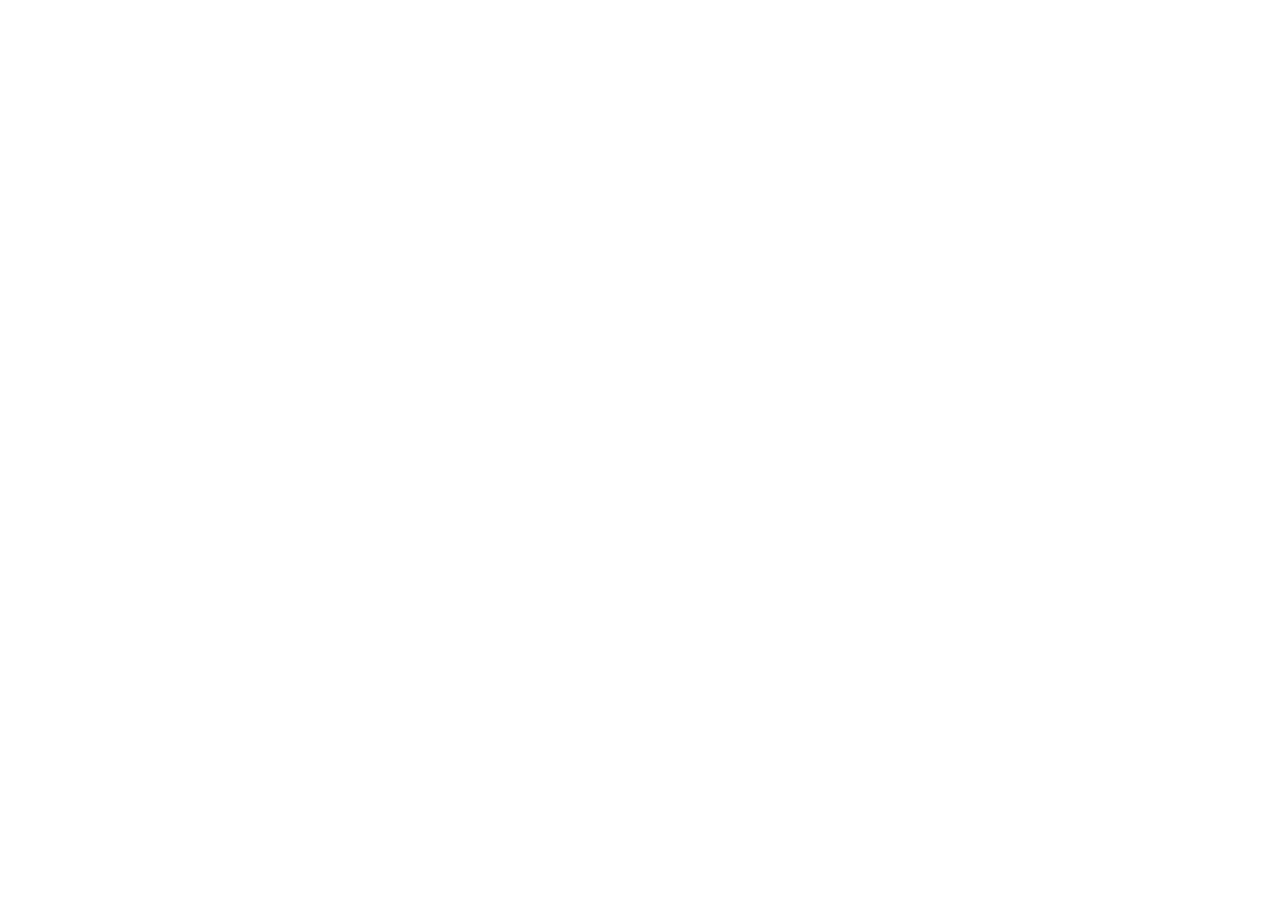
==== index.html @ 16139c86 "Create index.html" ====
<!doctype html><html lang="ar" dir="rtl"><head><meta charset="utf-8"><meta name="viewport" content="width=device-width,initial-scale=1"><link rel="stylesheet" href="style.css"></head><body><div id="root"></div><script src="data.js"></script><script src="app.js"></script></body></html>
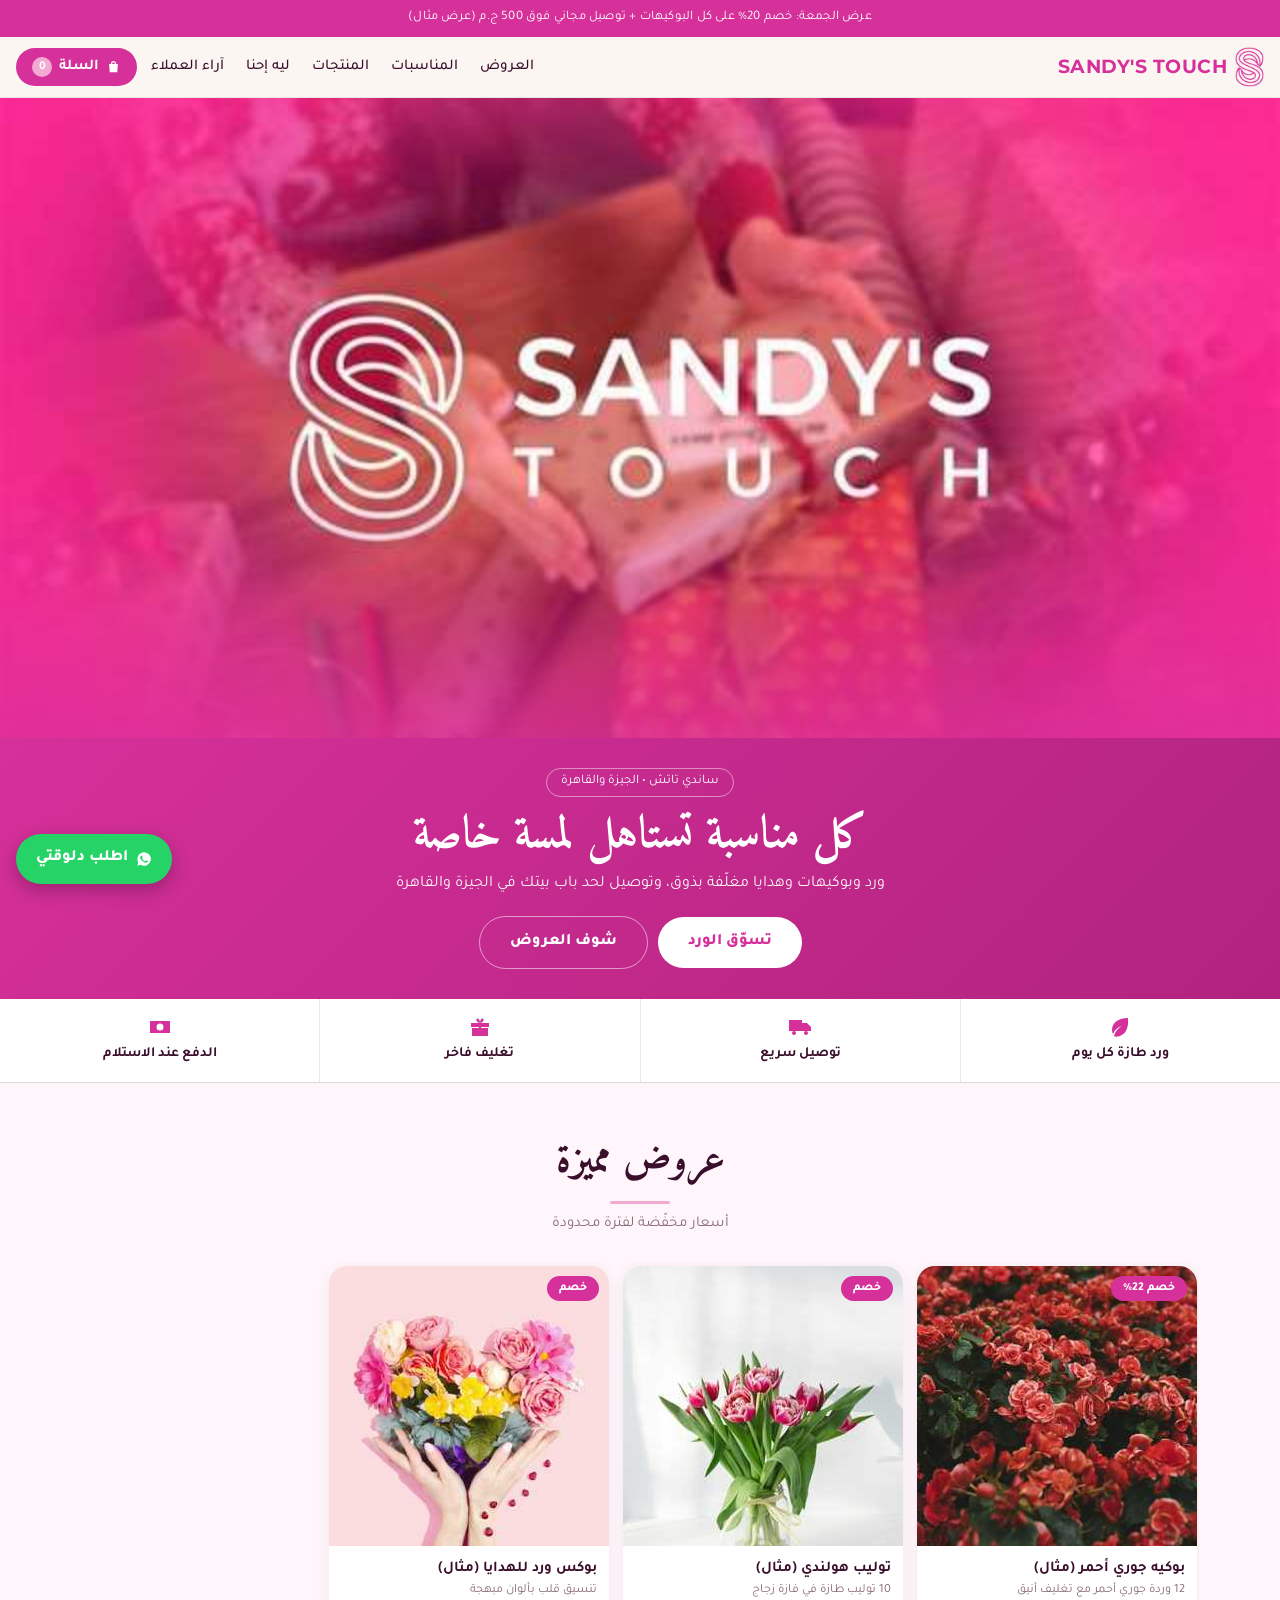
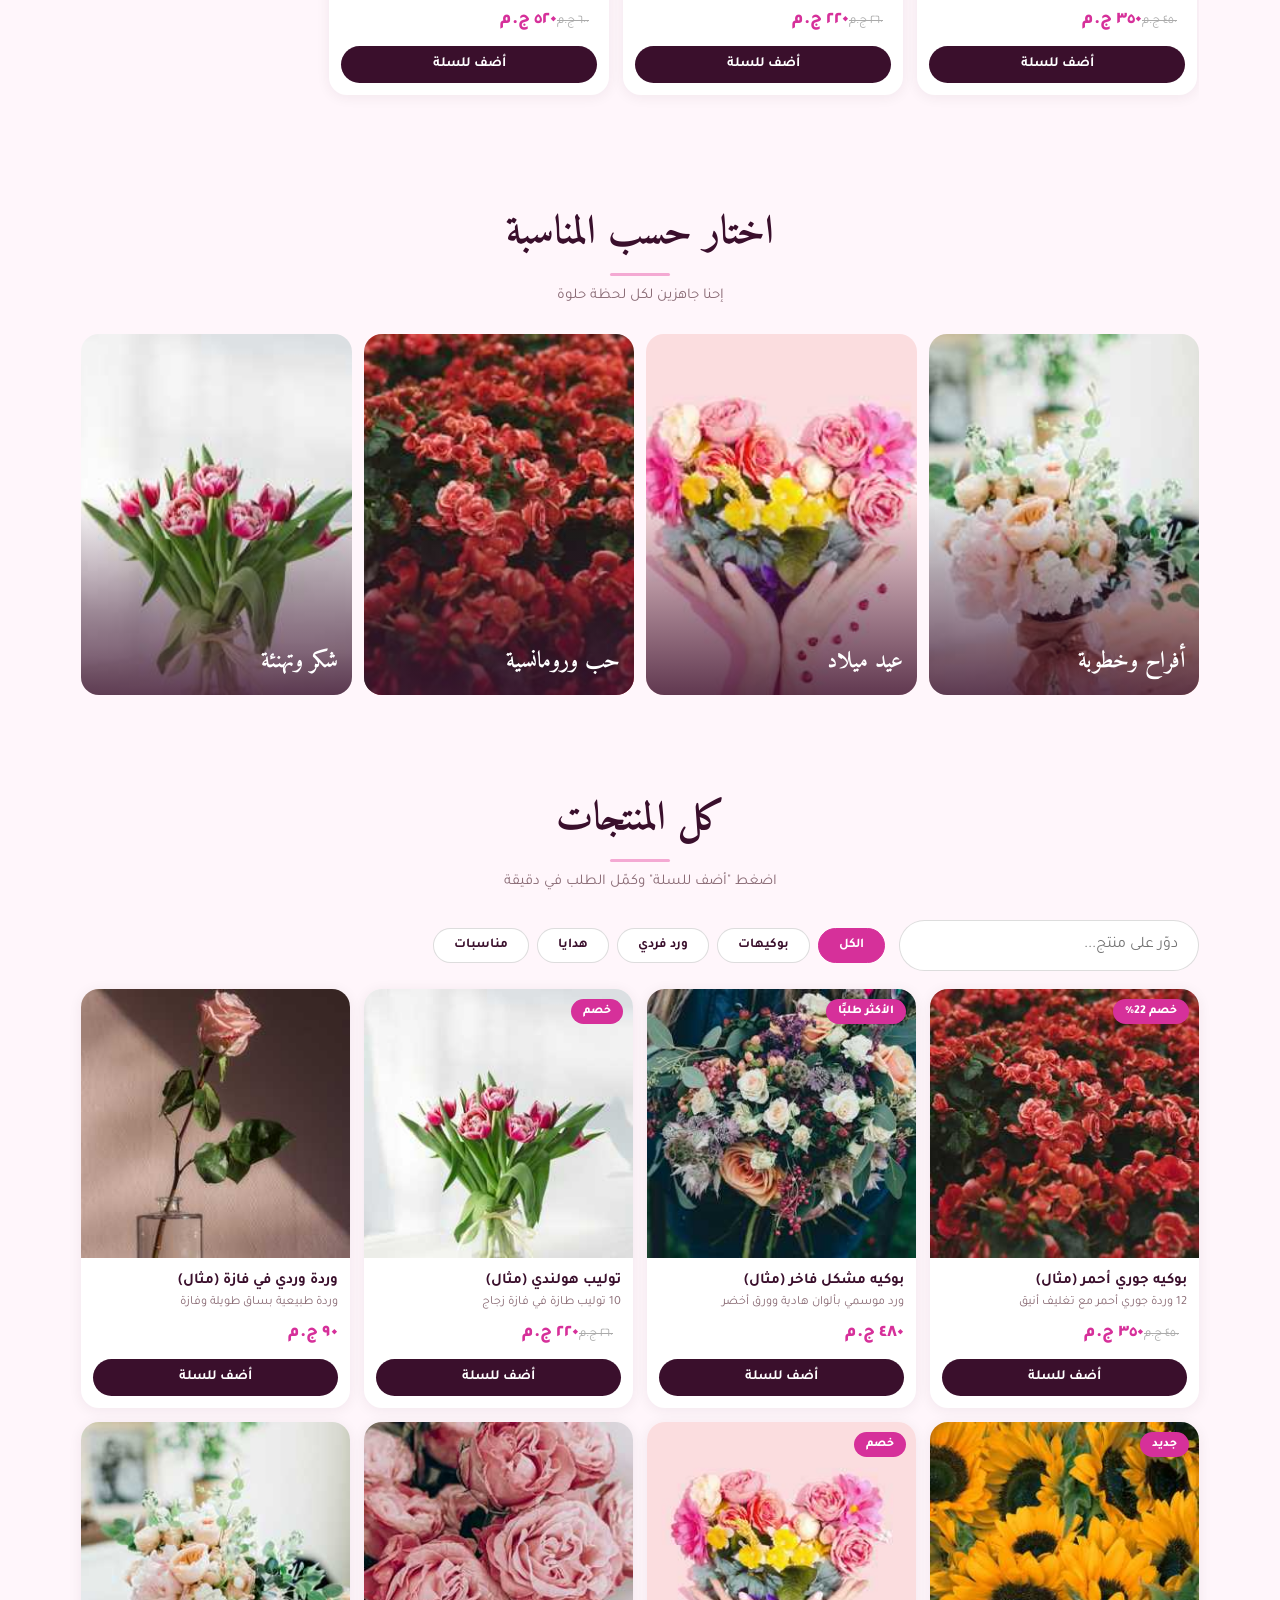
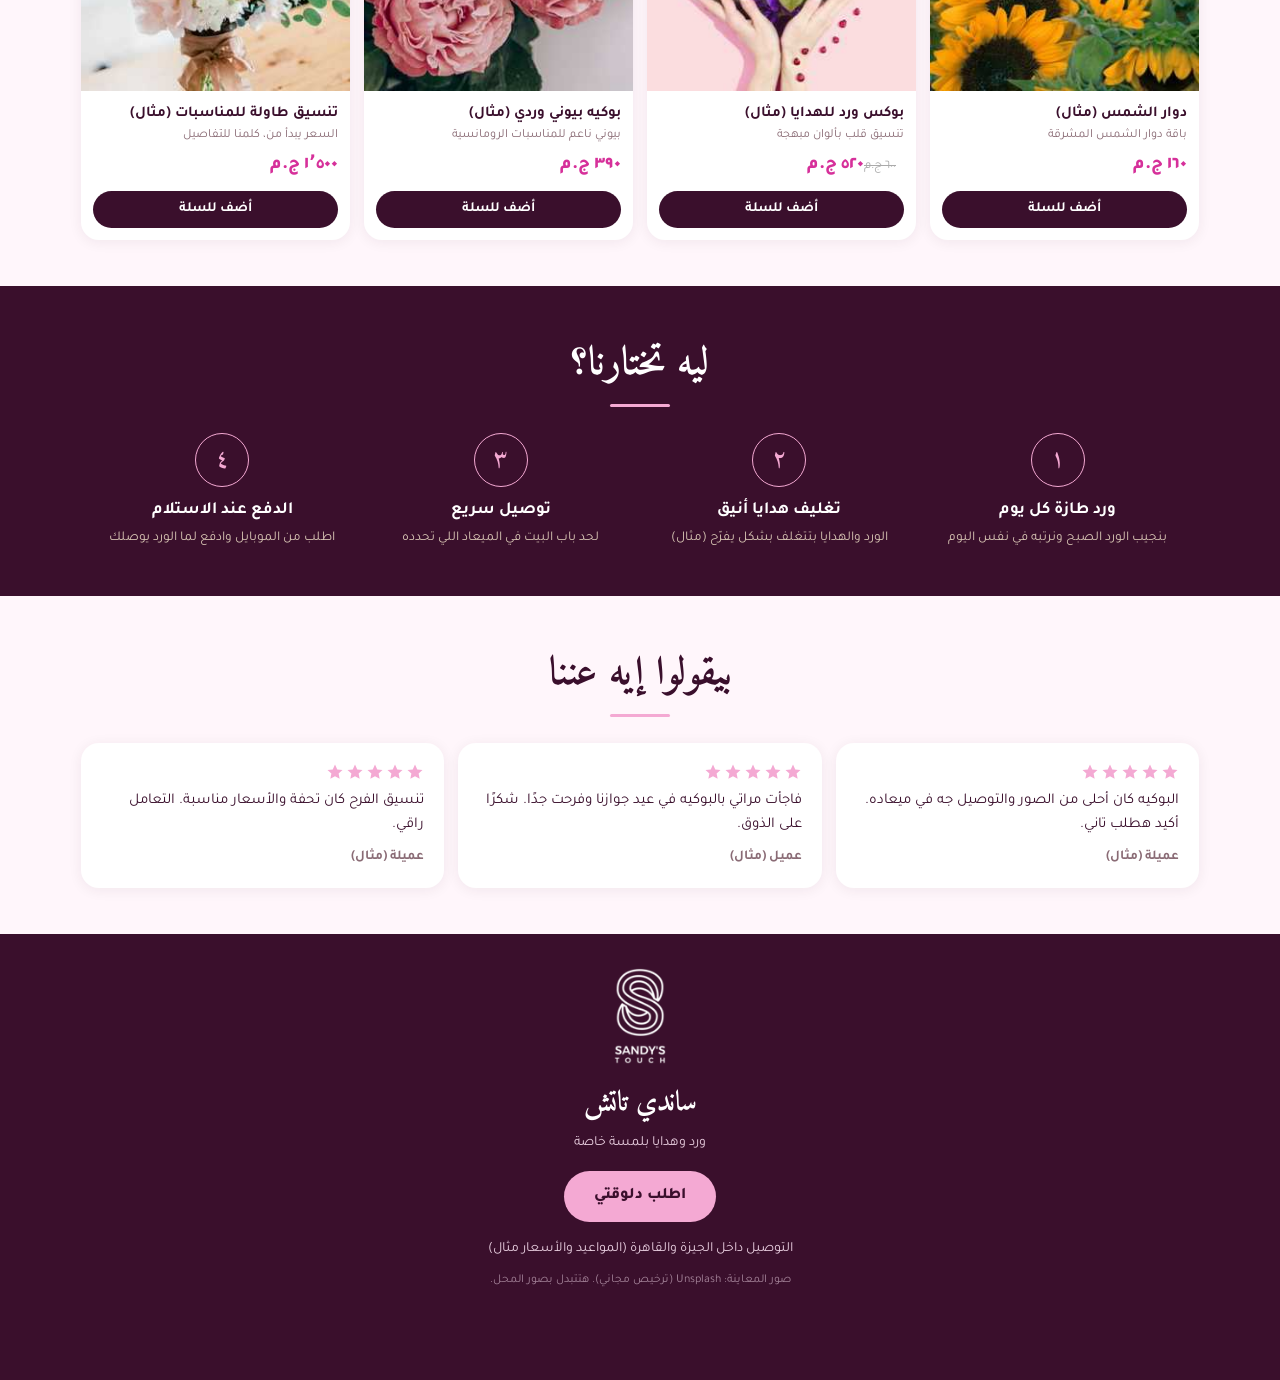
==== commit 3c899f6e: "Update index.html" ====
--- a/index.html
+++ b/index.html
@@ -1 +1 @@
-<!doctype html><html lang="ar" dir="rtl"><head><meta charset="utf-8"><meta name="viewport" content="width=device-width,initial-scale=1"><link rel="stylesheet" href="style.css"></head><body><div id="root"></div><script src="data.js"></script><script src="app.js"></script></body></html>
+<!doctype html><html lang="ar" dir="rtl"><head><meta charset="utf-8"><meta name="viewport" content="width=device-width,initial-scale=1"><title>Sandy's Touch | ساندي تاتش</title><link rel="stylesheet" href="style.css"></head><body><div id="root"></div><script>document.write('<script src="data.js?t='+Date.now()+'"><\/script><script src="app.js?t='+Date.now()+'"><\/script>')</script></body></html>
--- a/style.css
+++ b/style.css
@@ -0,0 +1,110 @@
+:root{--primary:#b4465f;--accent:#c9a063;--bg:#fbf6f1;--text:#3a1826;--r:18px;--cols:2;--hf:'Amiri',Georgia,serif}
+*{box-sizing:border-box;margin:0;padding:0}
+html{scroll-behavior:smooth}
+body{font-family:'Tajawal',system-ui,sans-serif;background:var(--bg);color:var(--text);line-height:1.6;overflow-x:hidden}
+button{font-family:inherit;cursor:pointer;border:0}
+h1,h2,h3.serif,.logo span{font-family:var(--hf)}
+svg{width:1em;height:1em;fill:currentColor;vertical-align:-.12em}
+.promo{background:var(--primary);color:#fff;text-align:center;padding:8px 14px;font-size:13px;letter-spacing:.2px}
+header{position:sticky;top:0;z-index:30;background:#fbf6f1ee;backdrop-filter:blur(10px);border-bottom:1px solid #0001;display:flex;align-items:center;gap:14px;padding:10px 16px}
+.logo{flex:1;display:flex;align-items:center;gap:8px;color:var(--primary)}
+.logo span{font-size:24px;font-weight:700;line-height:1}
+.logo img{height:40px;width:auto;object-fit:contain}
+.logo span{font-family:Montserrat,var(--hf);letter-spacing:.5px;font-weight:700;font-size:19px;text-transform:uppercase}
+footer img{height:96px;width:auto;margin-bottom:8px}
+.logo svg{font-size:26px}
+nav{display:none;gap:22px;font-weight:500}nav a{color:var(--text);text-decoration:none;font-size:15px}nav a:hover{color:var(--primary)}
+.cartbtn{position:relative;background:var(--primary);color:#fff;border-radius:50px;padding:9px 16px;font-weight:700;display:flex;gap:7px;align-items:center;font-size:15px}
+.cartbtn b{background:var(--accent);color:#fff;border-radius:50%;min-width:20px;height:20px;font-size:12px;display:grid;place-items:center}
+.hero{position:relative;min-height:520px;display:flex;align-items:center;color:#fff;background:#3a1826 center/cover;isolation:isolate}
+.hero:before{content:"";position:absolute;inset:0;z-index:-1;background:linear-gradient(270deg,color-mix(in srgb,var(--text) 92%,transparent) 0%,color-mix(in srgb,var(--text) 62%,transparent) 55%,color-mix(in srgb,var(--text) 22%,transparent) 100%)}
+.hero .in{padding:48px 22px;max-width:1100px;margin:auto;width:100%}
+.hero small{display:inline-block;border:1px solid #fff6;border-radius:50px;padding:4px 14px;font-size:13px;margin-bottom:14px;color:#fde6f3;background:#ffffff14}
+.hero h1{font-size:clamp(38px,9vw,70px);line-height:1.15;max-width:640px;font-weight:700}
+.hero p{margin:14px 0 24px;max-width:480px;opacity:.92;font-size:17px}
+.btn{display:inline-block;background:var(--accent);color:var(--text);padding:13px 30px;border-radius:50px;font-weight:800;font-size:16px;text-decoration:none;transition:.25s}
+.btn:hover{transform:translateY(-2px);box-shadow:0 8px 22px #0004}
+.btn.o{background:transparent;color:#fff;border:1px solid #fff8;margin-right:10px}
+.strip{display:grid;grid-template-columns:repeat(2,1fr);gap:1px;background:#0001;border-bottom:1px solid #0001}
+.strip div{background:#fff;padding:16px 10px;text-align:center;font-size:14px;font-weight:700}
+.strip svg{display:block;margin:0 auto 4px;font-size:24px;color:var(--primary)}
+section{padding:46px 16px;max-width:1150px;margin:auto}
+.sh{text-align:center;margin-bottom:26px}
+.sh h2{font-size:clamp(28px,6vw,40px);color:var(--text)}
+.sh h2:after{content:"";display:block;width:60px;height:3px;background:var(--accent);margin:8px auto 0;border-radius:3px}
+.sh p{color:#8a6b75;margin-top:8px;font-size:15px}
+.h-scroll{display:flex;gap:14px;overflow-x:auto;padding:4px 2px 14px;scroll-snap-type:x mandatory;scrollbar-width:none}
+.h-scroll .card{min-width:230px;scroll-snap-align:start}
+.occ{display:grid;grid-template-columns:repeat(2,1fr);gap:12px}
+.occ a{position:relative;aspect-ratio:3/4;border-radius:var(--r);overflow:hidden;display:block;cursor:pointer}
+.occ img{width:100%;height:100%;object-fit:cover;transition:.6s}
+.occ a:hover img{transform:scale(1.08)}
+.occ a:after{content:"";position:absolute;inset:0;background:linear-gradient(0deg,color-mix(in srgb,var(--text) 80%,transparent),transparent 55%)}
+.occ span{position:absolute;bottom:14px;right:14px;left:14px;z-index:2;color:#fff;font-family:var(--hf);font-size:23px;font-weight:700}
+.tools{display:flex;flex-direction:column;gap:12px;margin-bottom:18px}
+.search{padding:12px 20px;border-radius:50px;border:1px solid #0002;font:inherit;background:#fff;width:100%}
+.cats{display:flex;gap:8px;overflow-x:auto;scrollbar-width:none;padding:2px}
+.cats button{white-space:nowrap;background:#fff;border:1px solid #0002;padding:8px 20px;border-radius:50px;font-weight:700;color:var(--text);transition:.2s}
+.cats button.on{background:var(--primary);color:#fff;border-color:var(--primary)}
+.grid{display:grid;grid-template-columns:repeat(var(--cols),1fr);gap:14px}
+.card{background:#fff;border-radius:var(--r);overflow:hidden;box-shadow:0 2px 14px #3a182612;display:flex;flex-direction:column;position:relative;transition:.3s}
+.card:hover{transform:translateY(-4px);box-shadow:0 12px 28px #3a182622}
+.pic{aspect-ratio:1;overflow:hidden;background:linear-gradient(135deg,#f6dfe3,#f4e6cf);position:relative}
+.pic img{width:100%;height:100%;object-fit:cover;transition:.6s}
+.card:hover .pic img{transform:scale(1.07)}
+.pic svg.ph{position:absolute;inset:0;margin:auto;width:46%;height:46%;color:#fff;opacity:.8}
+.badge{position:absolute;top:10px;right:10px;background:var(--primary);color:#fff;font-size:12px;font-weight:800;padding:3px 12px;border-radius:50px;z-index:2}
+.info{padding:12px;display:flex;flex-direction:column;gap:3px;flex:1}
+.info h3{font-size:15px;font-weight:700;line-height:1.4}
+.info small{color:#8a6b75;font-size:12.5px;line-height:1.4}
+.price{font-weight:800;color:var(--primary);font-size:18px;margin-top:4px}
+.price s{color:#aaa;font-size:13px;font-weight:400;margin-right:8px}
+.add{margin-top:8px;background:var(--text);color:#fff;padding:10px;border-radius:50px;font-weight:700;font-size:14px;transition:.2s}
+.add:hover,.add.ok{background:var(--primary)}
+.empty{text-align:center;padding:40px;color:#888;grid-column:1/-1}
+.dark{background:var(--text);color:#f3e3c8;max-width:none}
+.dark .sh h2{color:#fff}.dark .sh p{color:#c9b3a0}
+.why{display:grid;grid-template-columns:repeat(2,1fr);gap:22px 14px;max-width:1100px;margin:auto}
+.why div{text-align:center}
+.why i{display:grid;place-items:center;width:54px;height:54px;border-radius:50%;border:1px solid var(--accent);margin:0 auto 10px;font-style:normal;font-family:var(--hf);font-size:26px;color:var(--accent)}
+.why b{display:block;font-size:17px;color:#fff}.why p{font-size:13.5px;color:#d9c7b5;margin-top:4px}
+.revs{display:grid;gap:14px}
+.rev{background:#fff;border-radius:var(--r);padding:20px;box-shadow:0 2px 14px #3a182612}
+.rev .st{color:var(--accent);margin-bottom:8px;display:flex;gap:2px;font-size:18px}
+.rev p{font-size:15px}.rev b{display:block;margin-top:10px;font-size:13.5px;color:#8a6b75}
+footer{background:var(--text);color:#e9cfe0;padding:34px 18px 90px;text-align:center;font-size:14px}
+footer h3{font-family:var(--hf);color:#fff;font-size:28px;margin-bottom:6px}
+footer .btn{margin:16px 0}footer small{display:block;opacity:.6;margin-top:10px;font-size:12px}
+.wa-float{position:fixed;bottom:16px;left:16px;z-index:25;background:#25d366;color:#fff;border-radius:50px;padding:12px 20px;font-weight:800;text-decoration:none;box-shadow:0 6px 18px #0004;display:flex;gap:8px;align-items:center}
+.overlay{position:fixed;inset:0;background:color-mix(in srgb,var(--text) 55%,transparent);z-index:40;opacity:0;pointer-events:none;transition:.3s}.overlay.open{opacity:1;pointer-events:auto}
+.drawer{position:fixed;top:0;bottom:0;left:0;width:min(430px,100%);background:#fff;z-index:50;transform:translateX(-102%);transition:.35s;display:flex;flex-direction:column}
+.drawer.open{transform:none}
+.drawer h2{padding:16px;border-bottom:1px solid #eee;display:flex;justify-content:space-between;font-size:24px}
+.items{flex:1;overflow:auto;padding:8px 14px}
+.row{display:flex;gap:10px;align-items:center;padding:10px 0;border-bottom:1px solid #f1f1f1}
+.row img,.row .ph{width:54px;height:54px;border-radius:12px;object-fit:cover;background:#f6dfe3}
+.row .n{flex:1;font-size:14px;font-weight:700;line-height:1.3}.row .n small{color:var(--primary);font-weight:700}
+.qty{display:flex;align-items:center;gap:8px;font-weight:700}.qty button{width:28px;height:28px;border-radius:50%;background:#f6e6ea;font-size:16px;font-weight:800;color:var(--primary)}
+.form{padding:14px;border-top:1px solid #eee;display:grid;gap:8px;background:#fffaf8}
+.form input,.form textarea{font:inherit;padding:11px 14px;border:1px solid #0002;border-radius:12px;width:100%;background:#fff}
+.sum{display:flex;justify-content:space-between;font-size:14px}.sum.t{font-weight:800;font-size:18px;color:var(--primary)}
+.send{background:#25d366;color:#fff;padding:14px;border-radius:50px;font-weight:800;font-size:16px;display:flex;gap:8px;justify-content:center;align-items:center}
+.send.tg{background:#229ed9}
+.rv{opacity:0;transform:translateY(24px);transition:.8s}.rv.in{opacity:1;transform:none}
+.hero .in>*{animation:up .9s both}.hero .in>*:nth-child(2){animation-delay:.12s}.hero .in>*:nth-child(3){animation-delay:.24s}.hero .in>*:nth-child(4){animation-delay:.36s}
+@keyframes up{from{opacity:0;transform:translateY(22px)}}
+@media(min-width:760px){
+ nav{display:flex}.strip{grid-template-columns:repeat(4,1fr)}
+ .grid{--cols:4!important}.occ{grid-template-columns:repeat(4,1fr)}.why{grid-template-columns:repeat(4,1fr)}.revs{grid-template-columns:repeat(3,1fr)}
+ .tools{flex-direction:row;align-items:center}.search{max-width:300px}.hero{min-height:620px}
+}
+
+.hero.cover{min-height:0;aspect-ratio:1080/714;align-items:flex-end;background-position:center}
+.hero.cover:before{background:linear-gradient(0deg,color-mix(in srgb,var(--primary) 70%,transparent) 0%,transparent 40%)}
+.hero.cover .in{padding:0 16px 22px;text-align:center}
+.hero.cover .btn.o{background:#ffffff22;margin:0 8px 0 0}
+.intro{background:linear-gradient(135deg,var(--primary),color-mix(in srgb,var(--primary) 60%,#7a0f55));color:#fff;text-align:center;padding:30px 20px}
+.intro small{display:inline-block;border:1px solid #fff7;border-radius:50px;padding:3px 14px;font-size:13px;margin-bottom:10px}
+.intro h1{font-size:clamp(28px,6vw,46px);line-height:1.25}.intro p{max-width:560px;margin:8px auto 0;opacity:.95}
+@media(min-width:760px){.hero.cover{aspect-ratio:auto;height:min(72vh,640px)}}
+.intro .cta{margin-top:18px}.intro .btn{background:#fff;color:var(--primary)}.intro .btn.o{background:transparent;color:#fff;margin:0 10px 0 0}
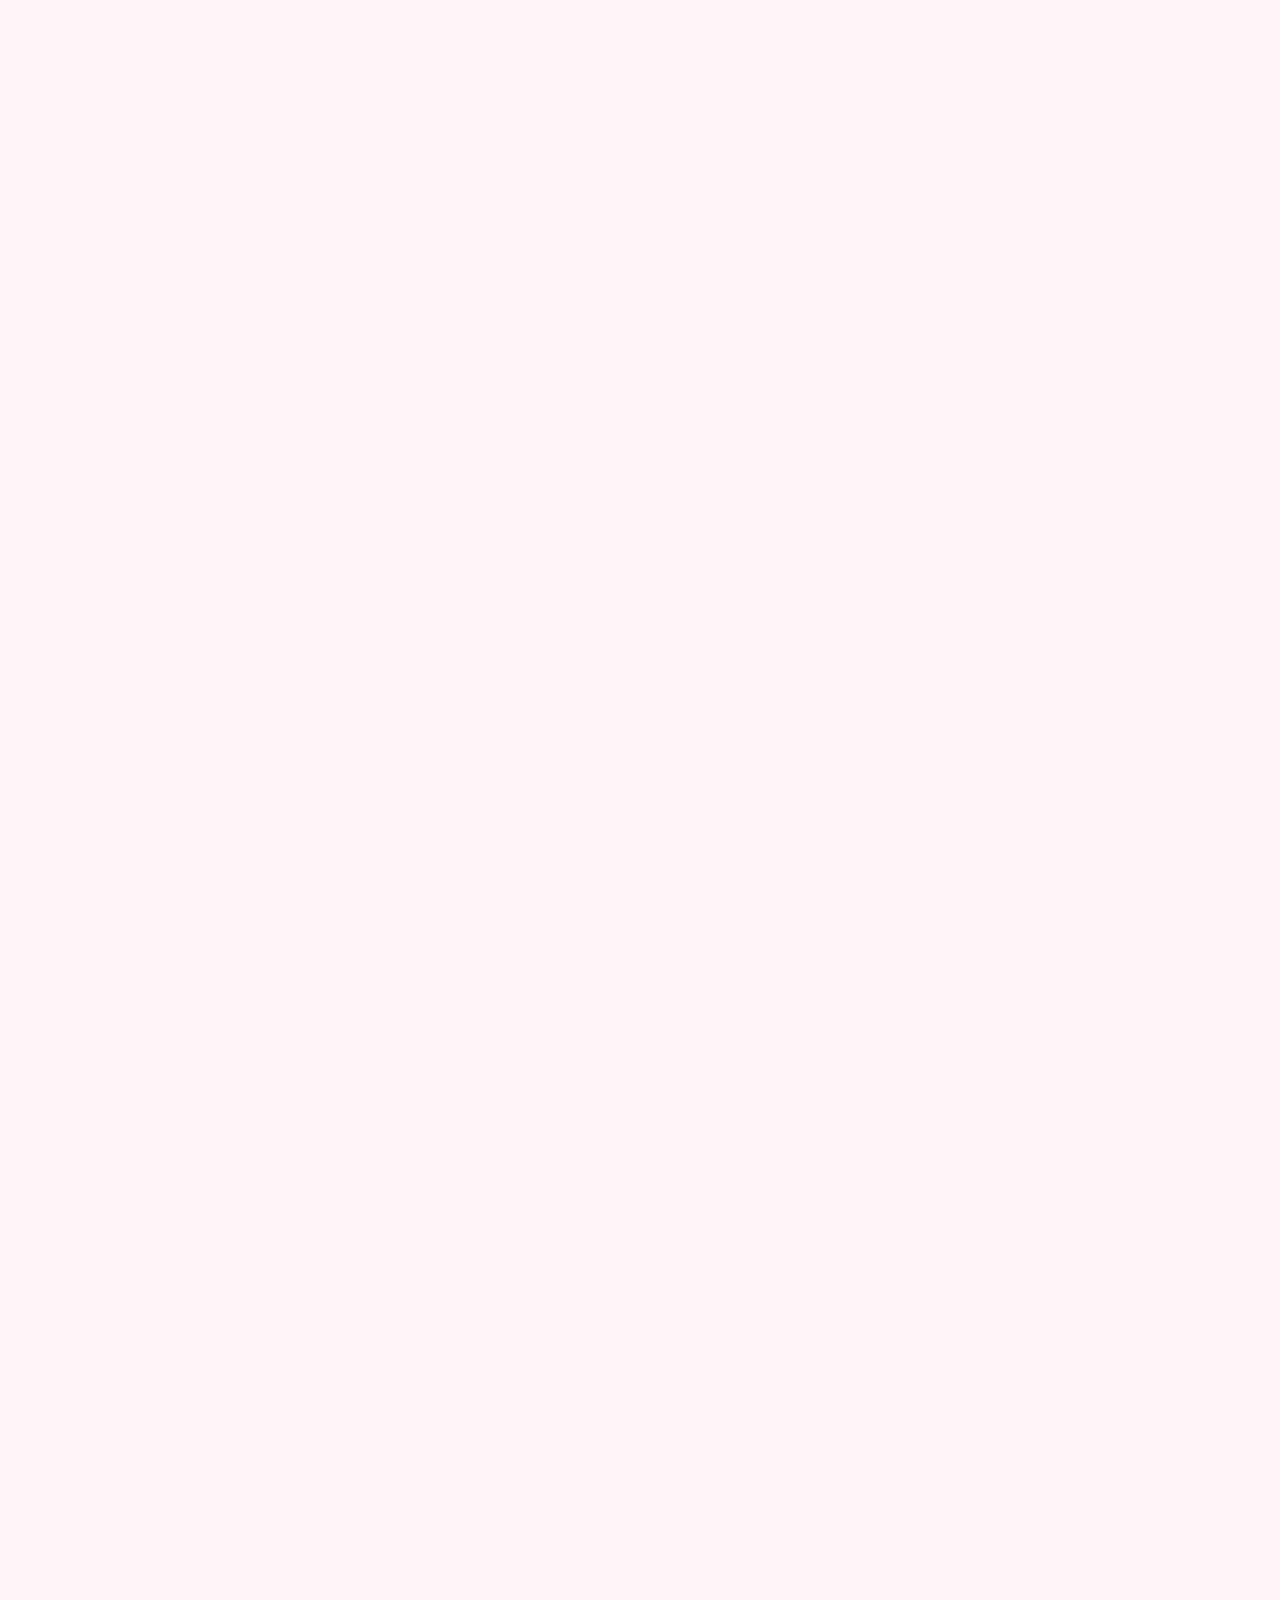
==== commit fef8aeb2: "Update index.html" ====
--- a/index.html
+++ b/index.html
@@ -1 +1 @@
-<!doctype html><html lang="ar" dir="rtl"><head><meta charset="utf-8"><meta name="viewport" content="width=device-width,initial-scale=1"><title>Sandy's Touch | ساندي تاتش</title><link rel="stylesheet" href="style.css"></head><body><div id="root"></div><script>document.write('<script src="data.js?t='+Date.now()+'"><\/script><script src="app.js?t='+Date.now()+'"><\/script>')</script></body></html>
+<!doctype html><html lang="ar" dir="rtl"><head><meta charset="utf-8"><meta name="viewport" content="width=device-width,initial-scale=1"><title>Sandy's Touch | ساندي تاتش</title><link rel="stylesheet" href="style.css"></head><body><div id="root"></div><noscript><p style="text-align:center;padding:40px;font-family:sans-serif">فعّل الجافاسكريبت في المتصفح عشان الموقع يشتغل.</p></noscript><script src="data.js"></script><script src="app.js"></script><script>setTimeout(function(){var r=document.getElementById('root');if(r&&!r.children.length){r.innerHTML='<div style="text-align:center;padding:60px 20px;font-family:sans-serif;line-height:2"><h2 style="color:#d6309a">ساندي تاتش</h2><p>الصفحة اتأخرت في التحميل.</p><p><a href="?r='+Date.now()+'" style="color:#d6309a;font-weight:bold">جرّب تاني</a></p></div>'}},4000)</script></body></html>
--- a/style.css
+++ b/style.css
@@ -108,3 +108,5 @@
 .intro h1{font-size:clamp(28px,6vw,46px);line-height:1.25}.intro p{max-width:560px;margin:8px auto 0;opacity:.95}
 @media(min-width:760px){.hero.cover{aspect-ratio:auto;height:min(72vh,640px)}}
 .intro .cta{margin-top:18px}.intro .btn{background:#fff;color:var(--primary)}.intro .btn.o{background:transparent;color:#fff;margin:0 10px 0 0}
+
+.rvform{max-width:520px;margin:22px auto 0;padding:16px;background:#fff;border-radius:16px;display:grid;gap:10px;box-shadow:0 2px 12px #0001;position:relative}.rvform h3{margin:0;text-align:center}.rvform input,.rvform select,.rvform textarea{padding:10px;border:1px solid #ddd;border-radius:10px;font:inherit;width:100%;box-sizing:border-box}#rmsg{text-align:center;font-size:14px;min-height:18px}
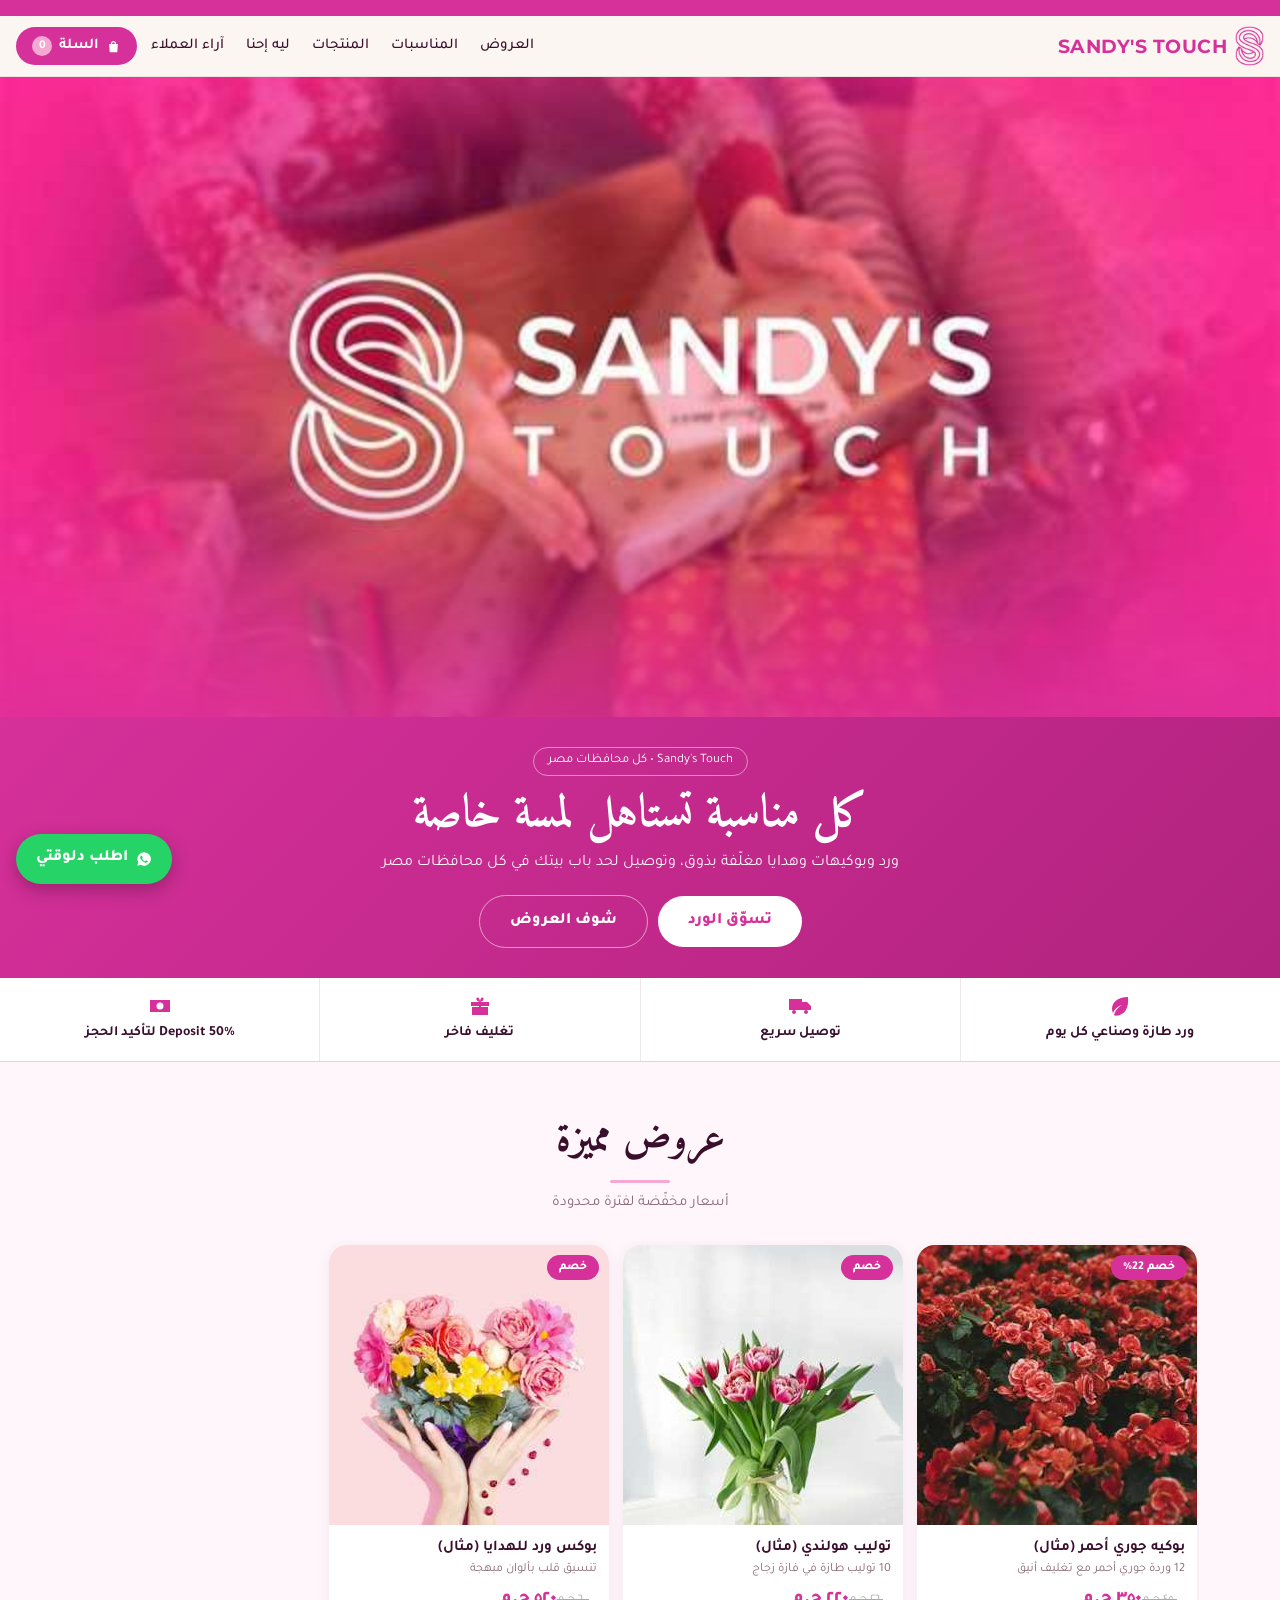
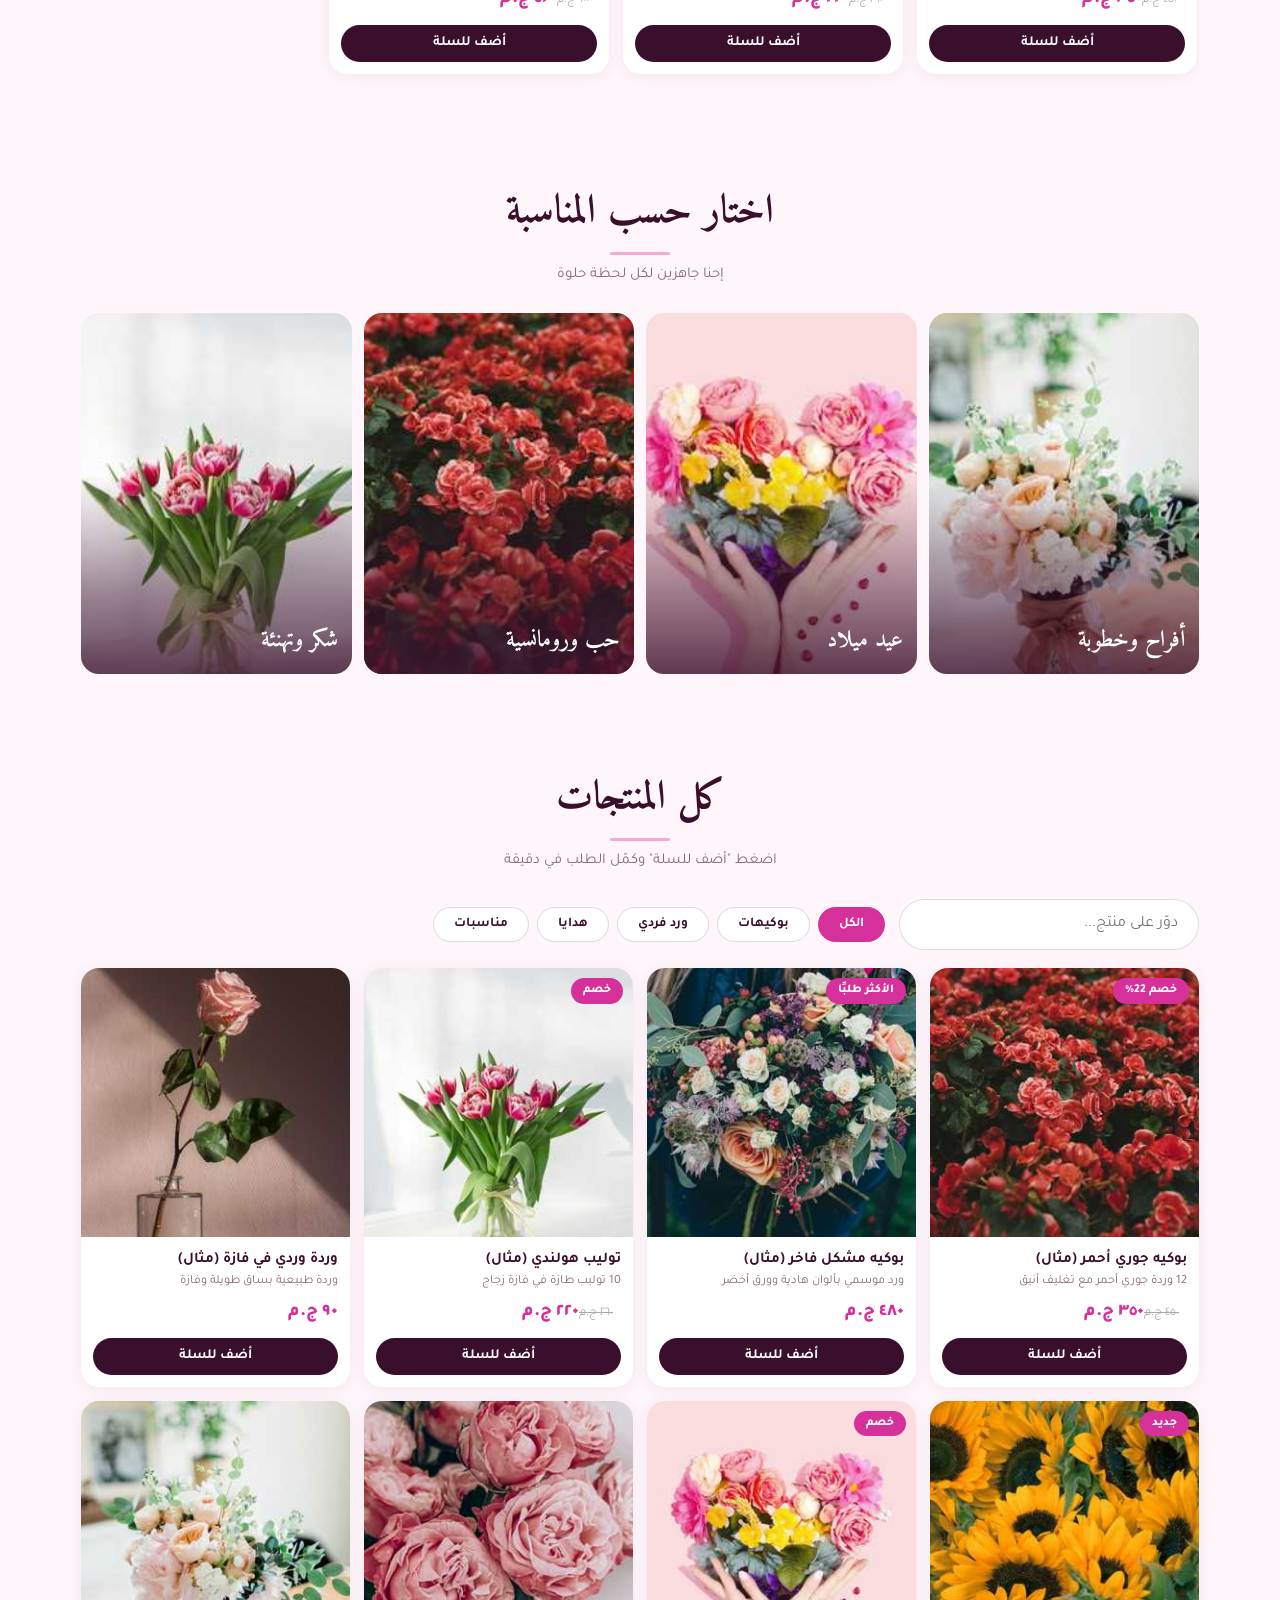
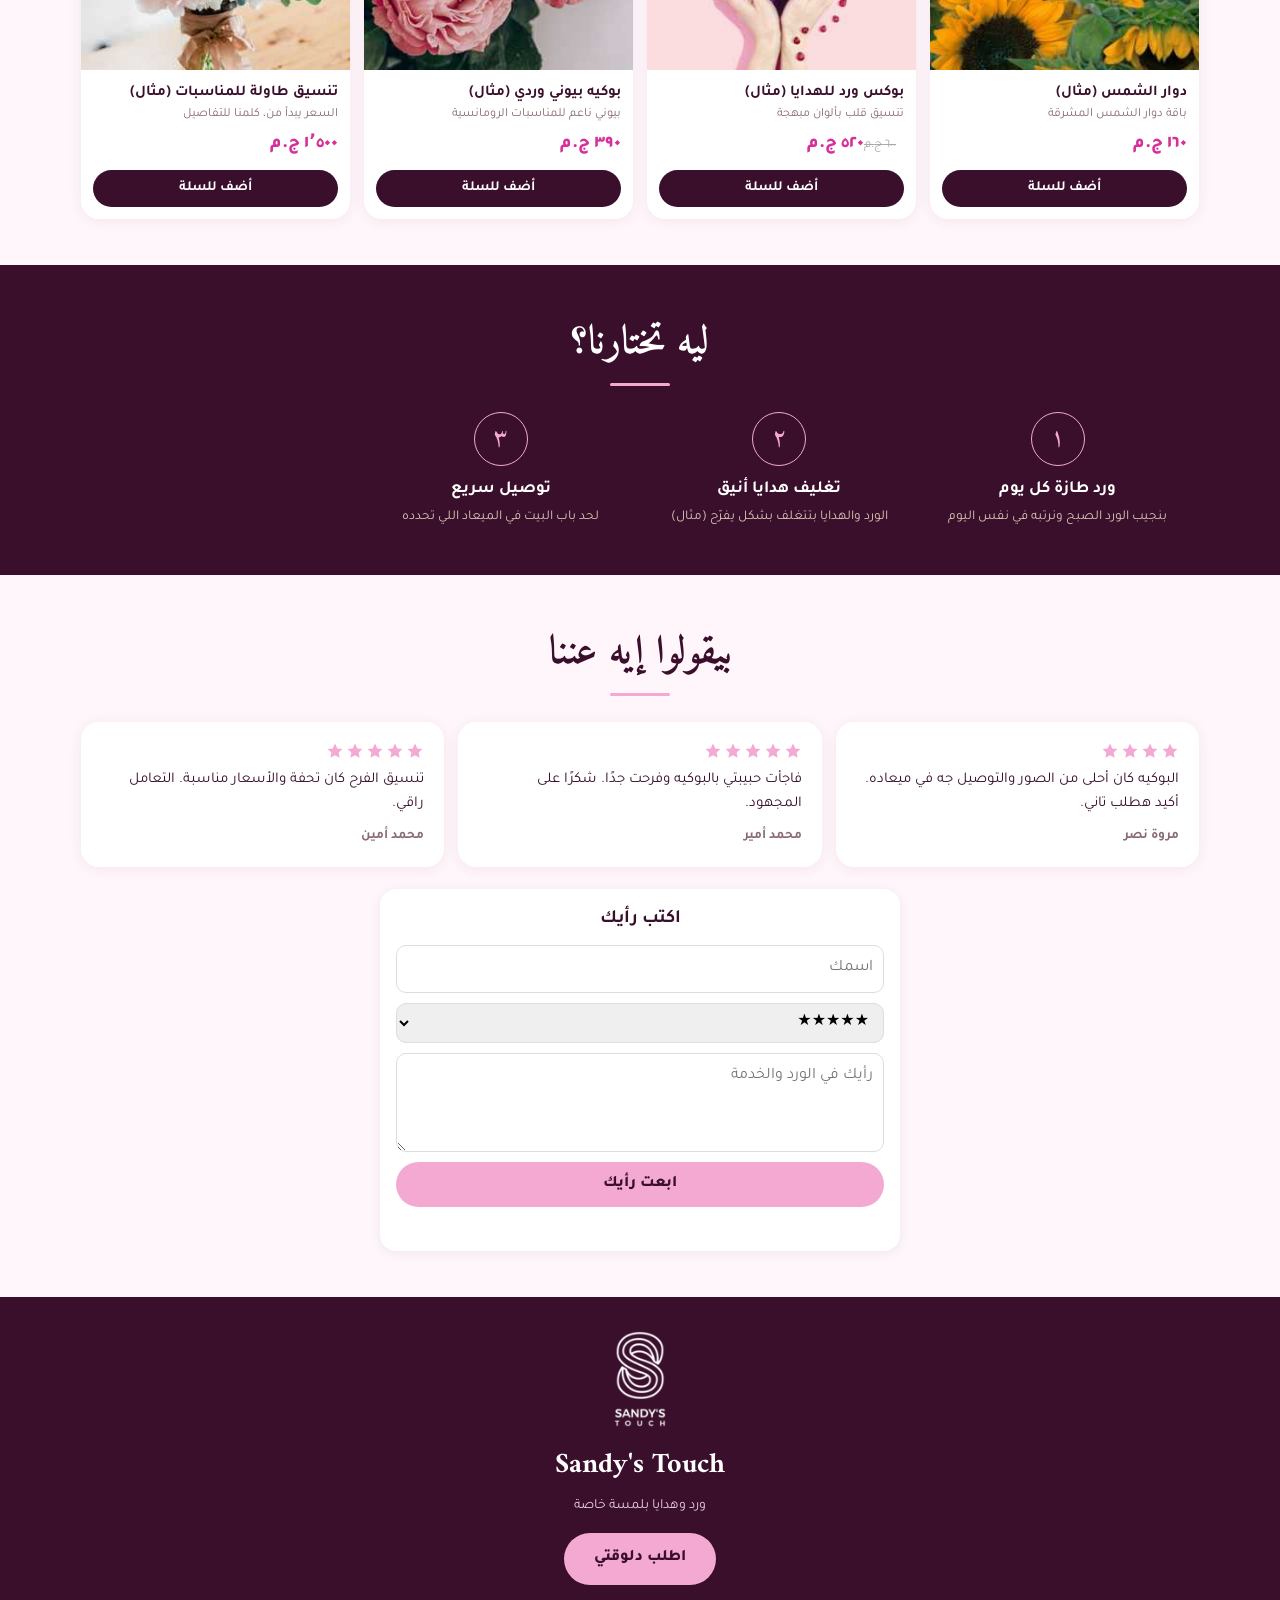
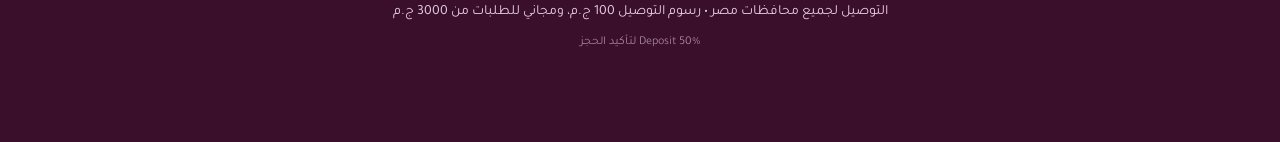
==== commit 15c4b5ef: "Update index.html" ====
--- a/index.html
+++ b/index.html
@@ -1 +1 @@
-<!doctype html><html lang="ar" dir="rtl"><head><meta charset="utf-8"><meta name="viewport" content="width=device-width,initial-scale=1"><title>Sandy's Touch | ساندي تاتش</title><link rel="stylesheet" href="style.css"></head><body><div id="root"></div><noscript><p style="text-align:center;padding:40px;font-family:sans-serif">فعّل الجافاسكريبت في المتصفح عشان الموقع يشتغل.</p></noscript><script src="data.js"></script><script src="app.js"></script><script>setTimeout(function(){var r=document.getElementById('root');if(r&&!r.children.length){r.innerHTML='<div style="text-align:center;padding:60px 20px;font-family:sans-serif;line-height:2"><h2 style="color:#d6309a">ساندي تاتش</h2><p>الصفحة اتأخرت في التحميل.</p><p><a href="?r='+Date.now()+'" style="color:#d6309a;font-weight:bold">جرّب تاني</a></p></div>'}},4000)</script></body></html>
+<!doctype html><html lang="ar" dir="rtl"><head><meta charset="utf-8"><meta name="viewport" content="width=device-width,initial-scale=1"><title>Sandy's Touch | ساندي تاتش</title><link rel="stylesheet" href="style.css?v=1127b"></head><body><div id="root"></div><noscript><p style="text-align:center;padding:40px;font-family:sans-serif">فعّل الجافاسكريبت في المتصفح عشان الموقع يشتغل.</p></noscript><script src="data.js"></script><script src="app.js?v=1127b"></script><script>setTimeout(function(){var r=document.getElementById('root');if(r&&!r.children.length){r.innerHTML='<div style="text-align:center;padding:60px 20px;font-family:sans-serif;line-height:2"><h2 style="color:#d6309a">ساندي تاتش</h2><p>الصفحة اتأخرت في التحميل.</p><p><a href="?r='+Date.now()+'" style="color:#d6309a;font-weight:bold">جرّب تاني</a></p></div>'}},4000)</script></body></html>
--- a/style.css
+++ b/style.css
@@ -1,6 +1,6 @@
 :root{--primary:#b4465f;--accent:#c9a063;--bg:#fbf6f1;--text:#3a1826;--r:18px;--cols:2;--hf:'Amiri',Georgia,serif}
 *{box-sizing:border-box;margin:0;padding:0}
-html{scroll-behavior:smooth}
+html{scroll-behavior:smooth;overflow-x:hidden;max-width:100%}
 body{font-family:'Tajawal',system-ui,sans-serif;background:var(--bg);color:var(--text);line-height:1.6;overflow-x:hidden}
 button{font-family:inherit;cursor:pointer;border:0}
 h1,h2,h3.serif,.logo span{font-family:var(--hf)}
@@ -80,7 +80,7 @@
 .drawer{position:fixed;top:0;bottom:0;left:0;width:min(430px,100%);background:#fff;z-index:50;transform:translateX(-102%);transition:.35s;display:flex;flex-direction:column}
 .drawer.open{transform:none}
 .drawer h2{padding:16px;border-bottom:1px solid #eee;display:flex;justify-content:space-between;font-size:24px}
-.items{flex:1;overflow:auto;padding:8px 14px}
+.drawer{overflow-y:auto;display:block}.drawer h2{position:sticky;top:0;background:#fff;z-index:2}.items{overflow:visible;padding:8px 14px}
 .row{display:flex;gap:10px;align-items:center;padding:10px 0;border-bottom:1px solid #f1f1f1}
 .row img,.row .ph{width:54px;height:54px;border-radius:12px;object-fit:cover;background:#f6dfe3}
 .row .n{flex:1;font-size:14px;font-weight:700;line-height:1.3}.row .n small{color:var(--primary);font-weight:700}
@@ -110,3 +110,6 @@
 .intro .cta{margin-top:18px}.intro .btn{background:#fff;color:var(--primary)}.intro .btn.o{background:transparent;color:#fff;margin:0 10px 0 0}
 
 .rvform{max-width:520px;margin:22px auto 0;padding:16px;background:#fff;border-radius:16px;display:grid;gap:10px;box-shadow:0 2px 12px #0001;position:relative}.rvform h3{margin:0;text-align:center}.rvform input,.rvform select,.rvform textarea{padding:10px;border:1px solid #ddd;border-radius:10px;font:inherit;width:100%;box-sizing:border-box}#rmsg{text-align:center;font-size:14px;min-height:18px}
+
+.form input[type=checkbox]{width:20px;height:20px;padding:0;accent-color:#d6309a;flex:none}
+.osum{background:#fff;border:1px solid #f0d3e6;border-radius:12px;padding:10px 12px;font-size:13px;line-height:1.6}
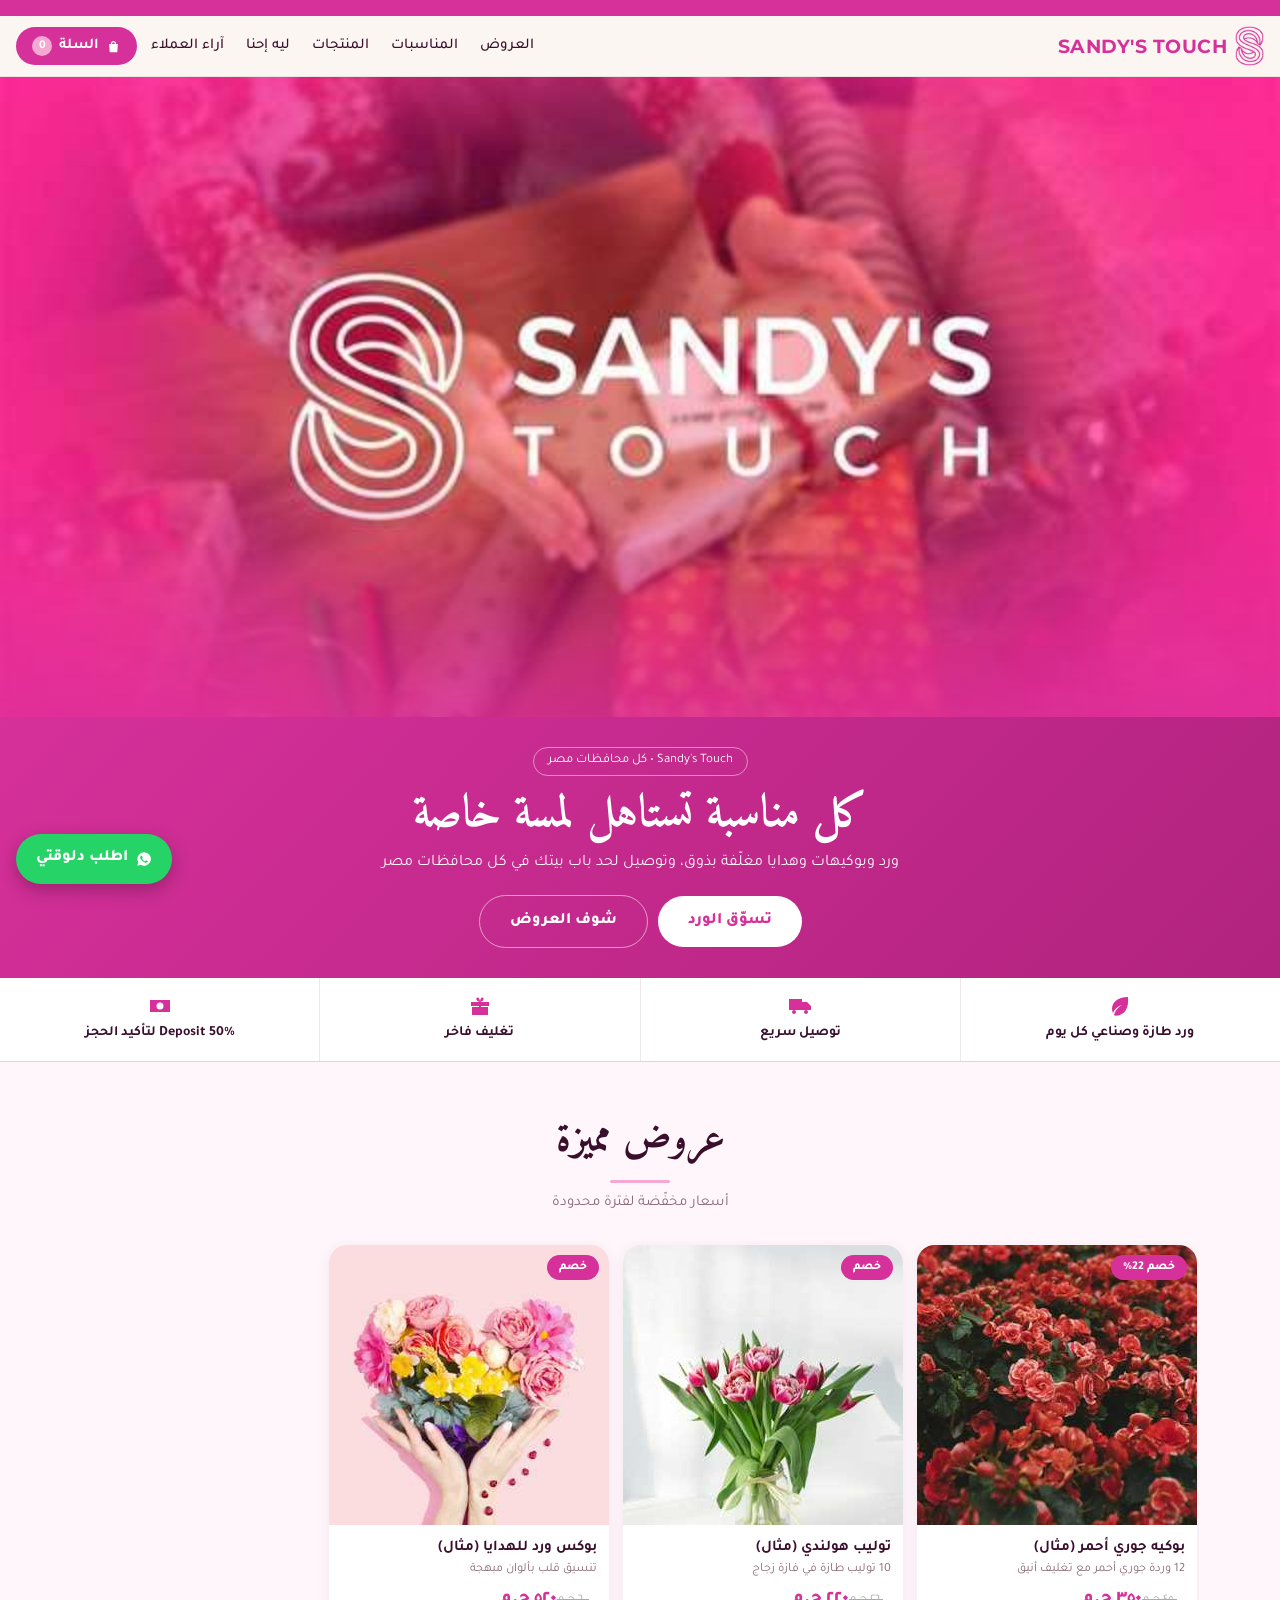
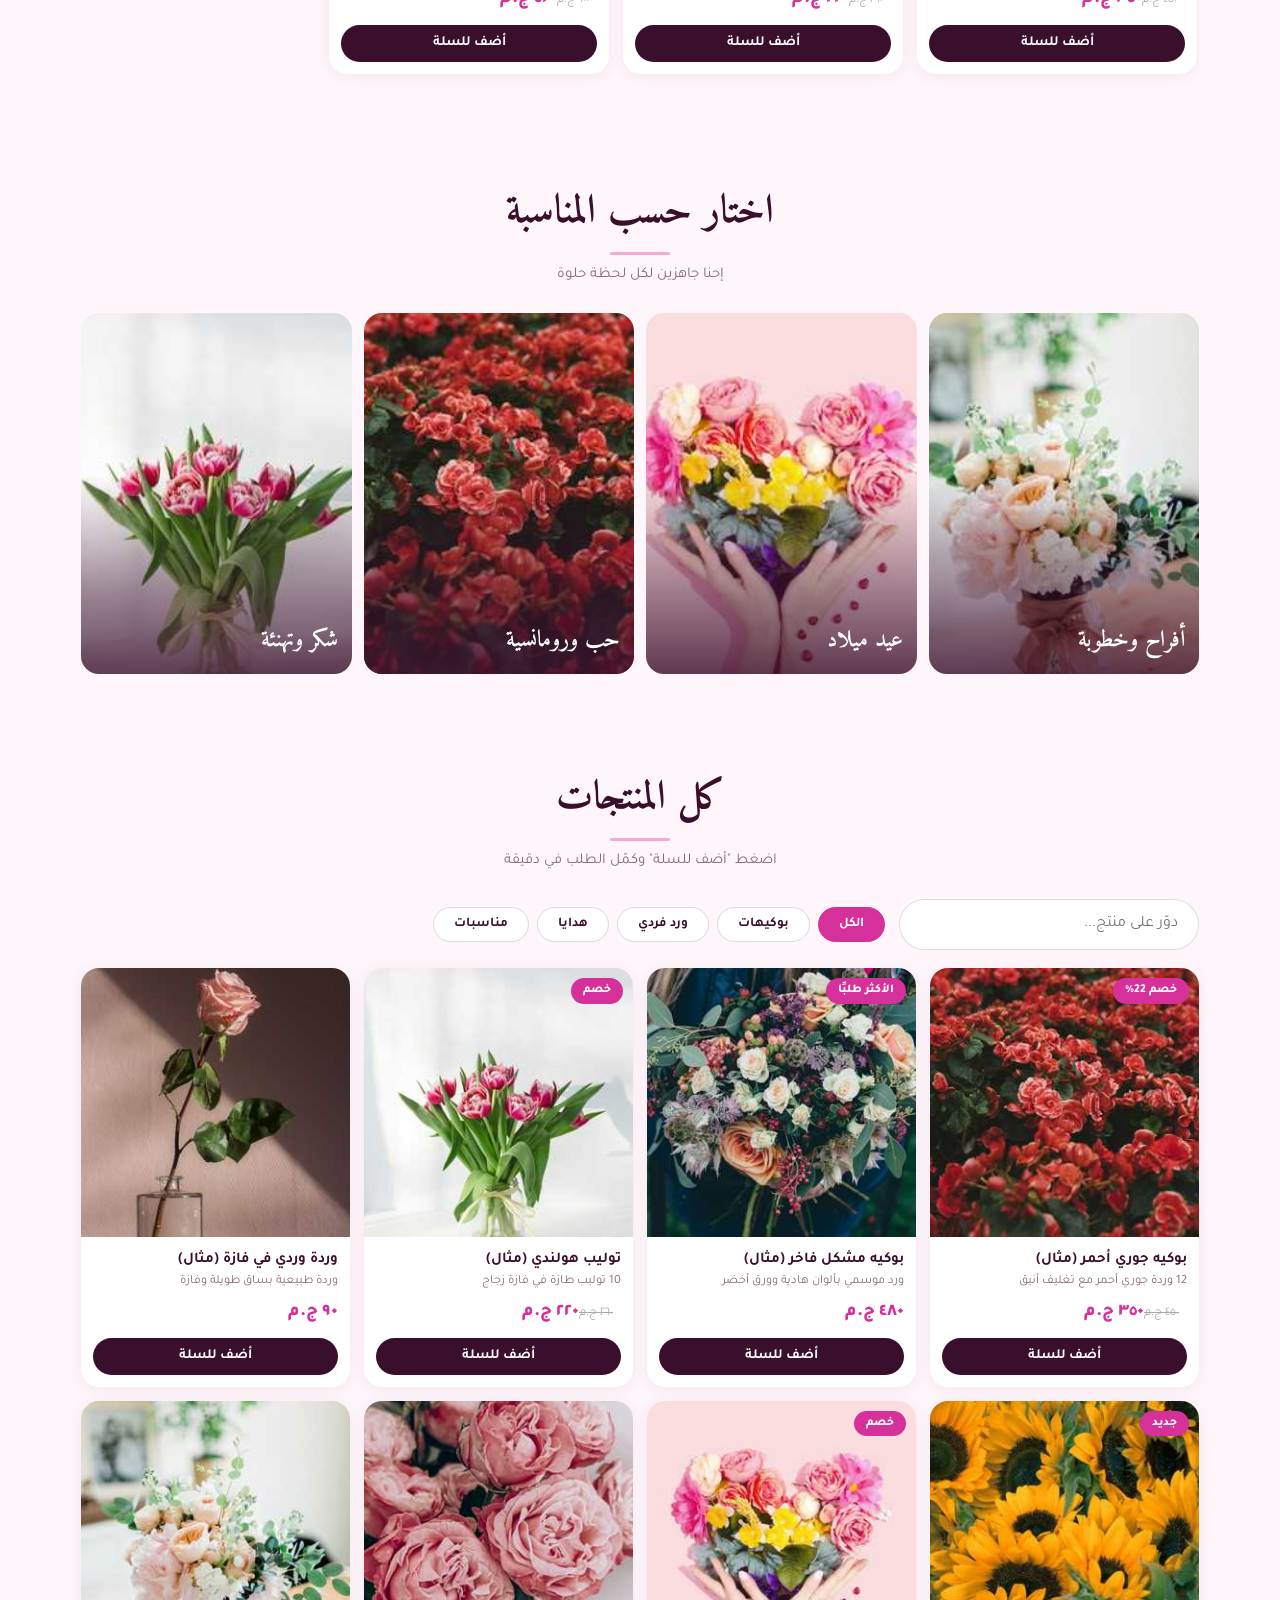
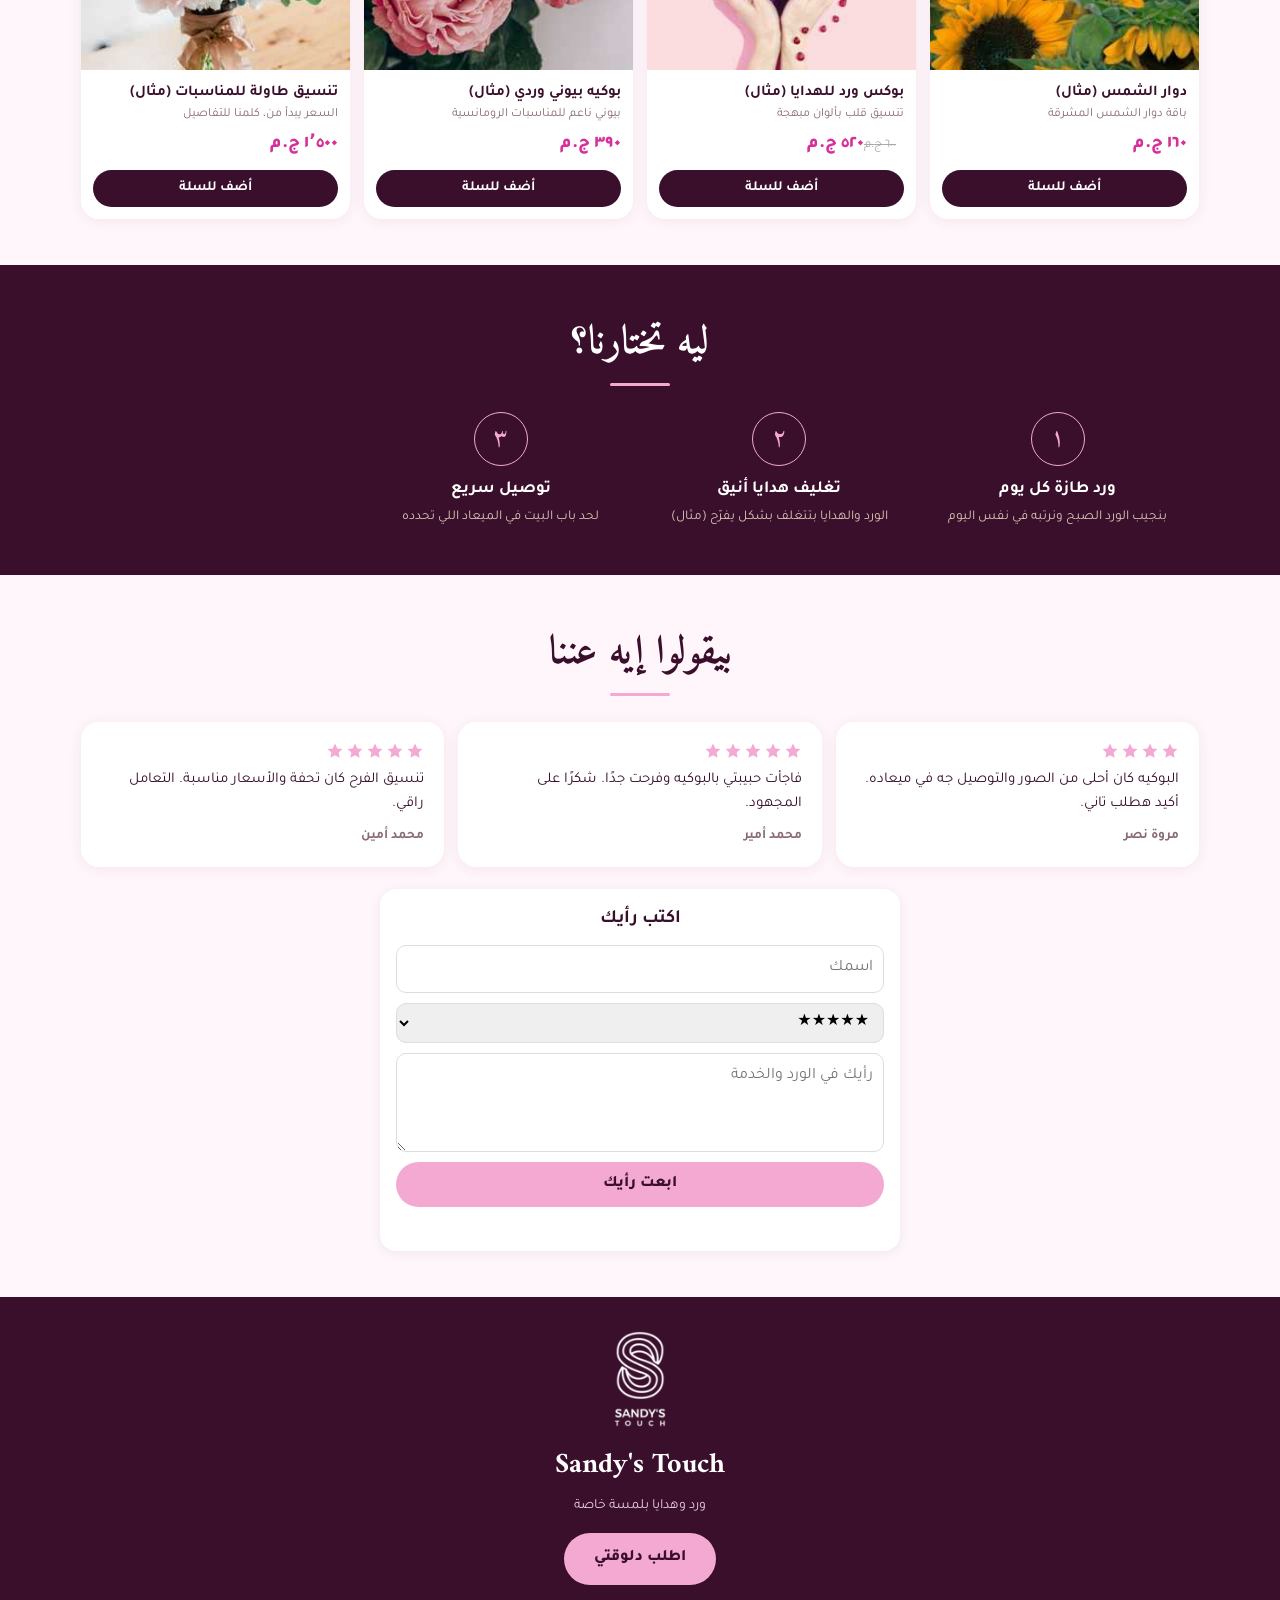
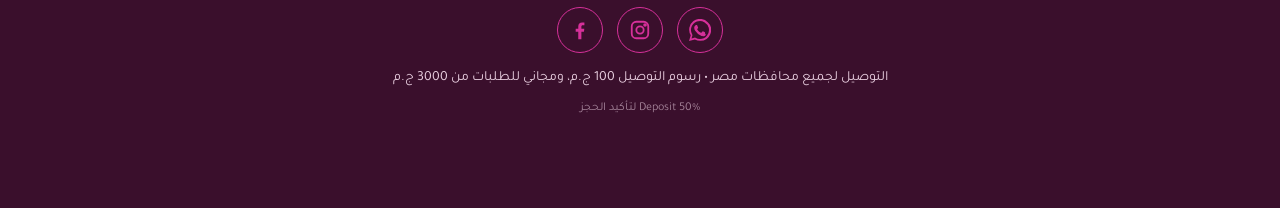
==== commit bc10e7e0: "Update index.html" ====
--- a/index.html
+++ b/index.html
@@ -1 +1 @@
-<!doctype html><html lang="ar" dir="rtl"><head><meta charset="utf-8"><meta name="viewport" content="width=device-width,initial-scale=1"><title>Sandy's Touch | ساندي تاتش</title><link rel="stylesheet" href="style.css?v=1127b"></head><body><div id="root"></div><noscript><p style="text-align:center;padding:40px;font-family:sans-serif">فعّل الجافاسكريبت في المتصفح عشان الموقع يشتغل.</p></noscript><script src="data.js"></script><script src="app.js?v=1127b"></script><script>setTimeout(function(){var r=document.getElementById('root');if(r&&!r.children.length){r.innerHTML='<div style="text-align:center;padding:60px 20px;font-family:sans-serif;line-height:2"><h2 style="color:#d6309a">ساندي تاتش</h2><p>الصفحة اتأخرت في التحميل.</p><p><a href="?r='+Date.now()+'" style="color:#d6309a;font-weight:bold">جرّب تاني</a></p></div>'}},4000)</script></body></html>
+<!doctype html><html lang="ar" dir="rtl"><head><meta charset="utf-8"><meta name="viewport" content="width=device-width,initial-scale=1"><title>Sandy's Touch | ساندي تاتش</title><link rel="stylesheet" href="style.css?v=1127c"></head><body><div id="root"></div><noscript><p style="text-align:center;padding:40px;font-family:sans-serif">فعّل الجافاسكريبت في المتصفح عشان الموقع يشتغل.</p></noscript><script src="data.js"></script><script src="app.js?v=1127c"></script><script>setTimeout(function(){var r=document.getElementById('root');if(r&&!r.children.length){r.innerHTML='<div style="text-align:center;padding:60px 20px;font-family:sans-serif;line-height:2"><h2 style="color:#d6309a">ساندي تاتش</h2><p>الصفحة اتأخرت في التحميل.</p><p><a href="?r='+Date.now()+'" style="color:#d6309a;font-weight:bold">جرّب تاني</a></p></div>'}},4000)</script></body></html>
--- a/style.css
+++ b/style.css
@@ -113,3 +113,5 @@
 
 .form input[type=checkbox]{width:20px;height:20px;padding:0;accent-color:#d6309a;flex:none}
 .osum{background:#fff;border:1px solid #f0d3e6;border-radius:12px;padding:10px 12px;font-size:13px;line-height:1.6}
+
+.socs{display:flex;justify-content:center;gap:14px;margin:6px 0 14px}.soc{width:46px;height:46px;border-radius:50%;border:1.5px solid #d6309a;color:#d6309a;display:flex;align-items:center;justify-content:center;transition:.2s}.soc svg{width:22px;height:22px}.soc:hover,.soc:active{background:#d6309a;color:#fff}
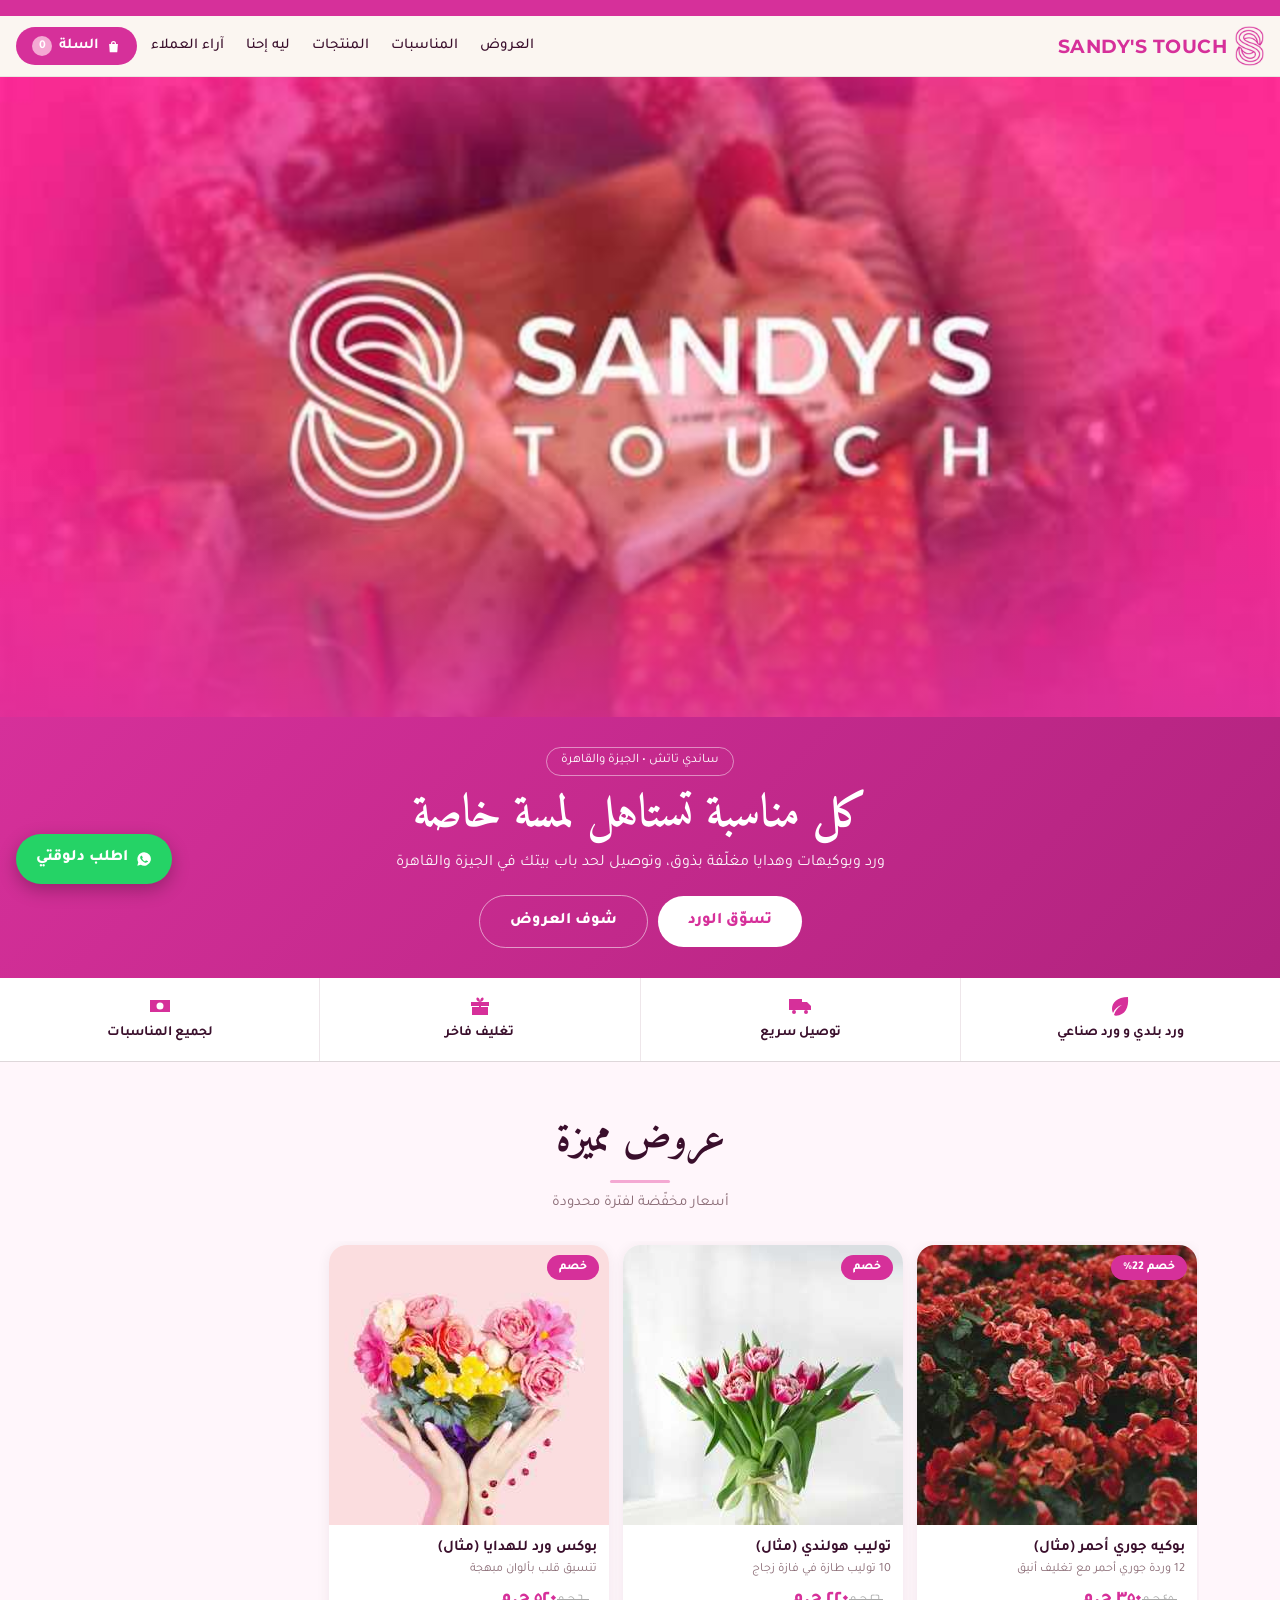
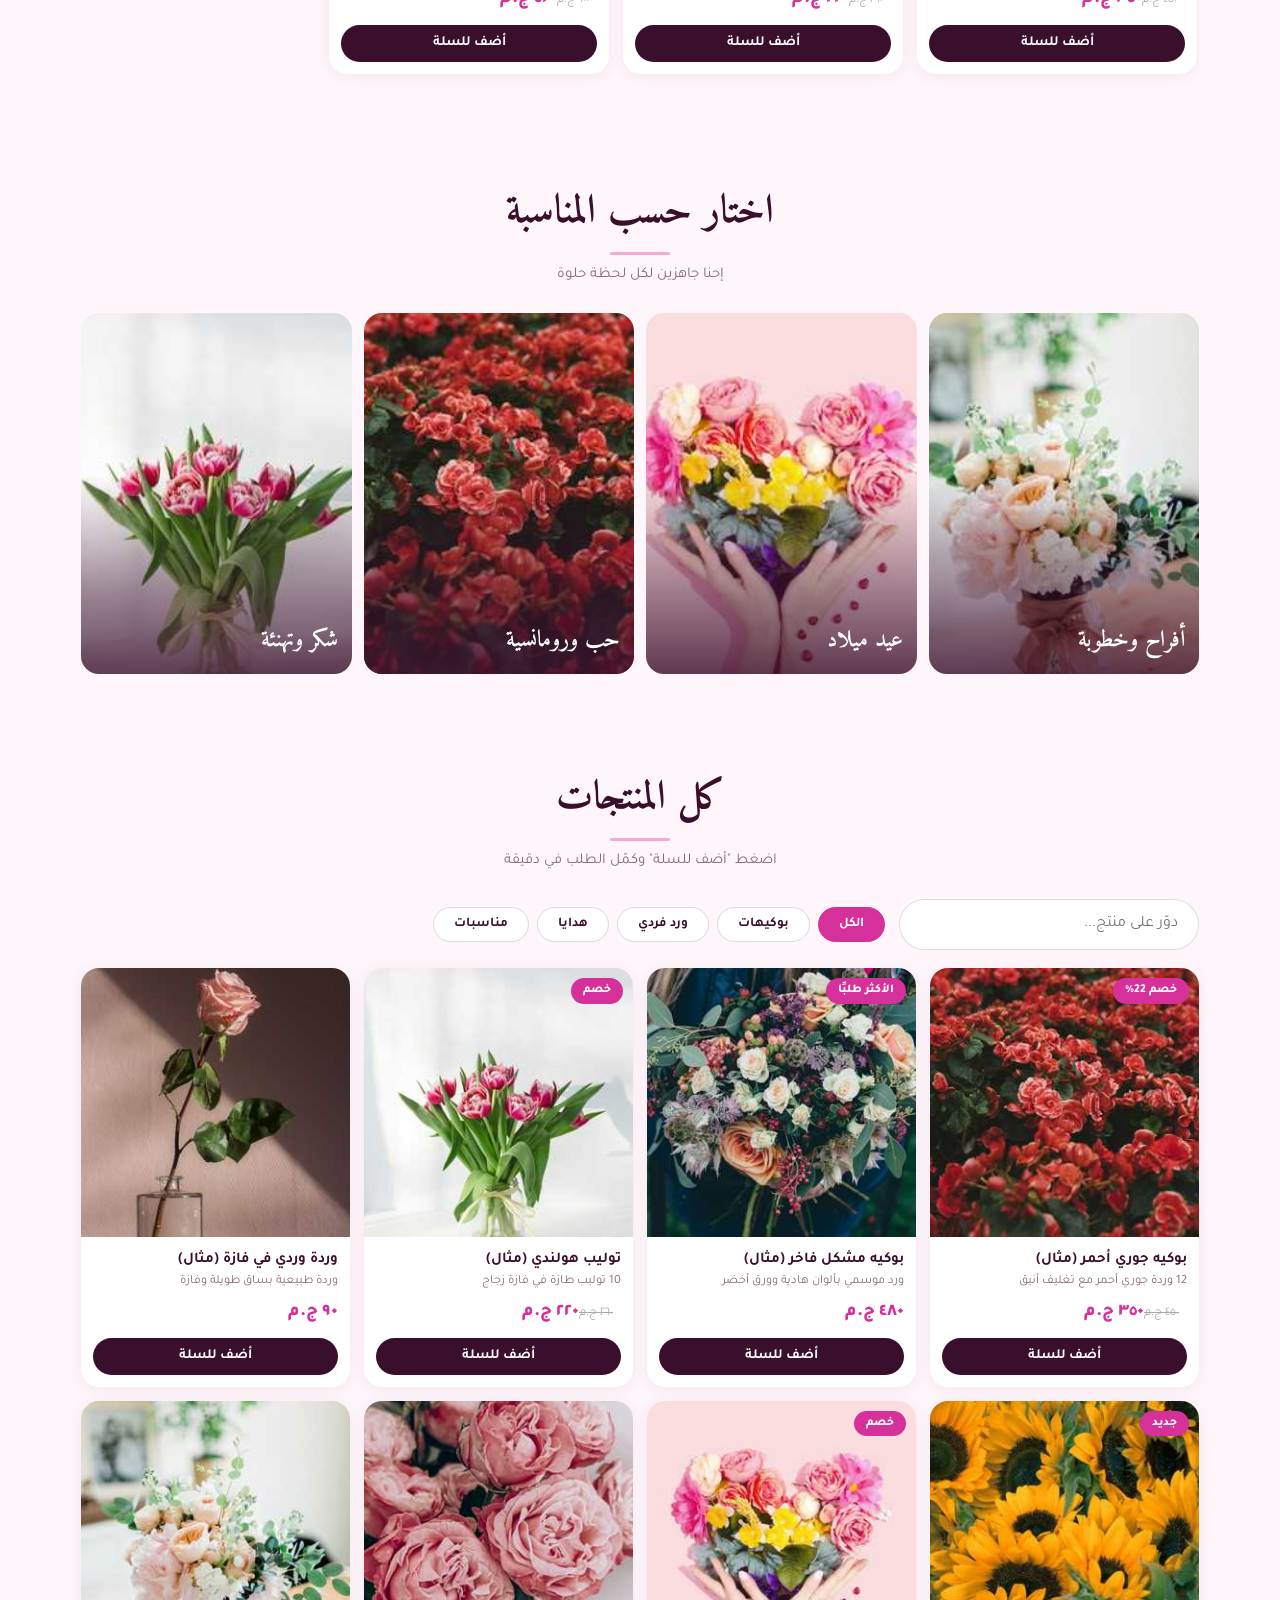
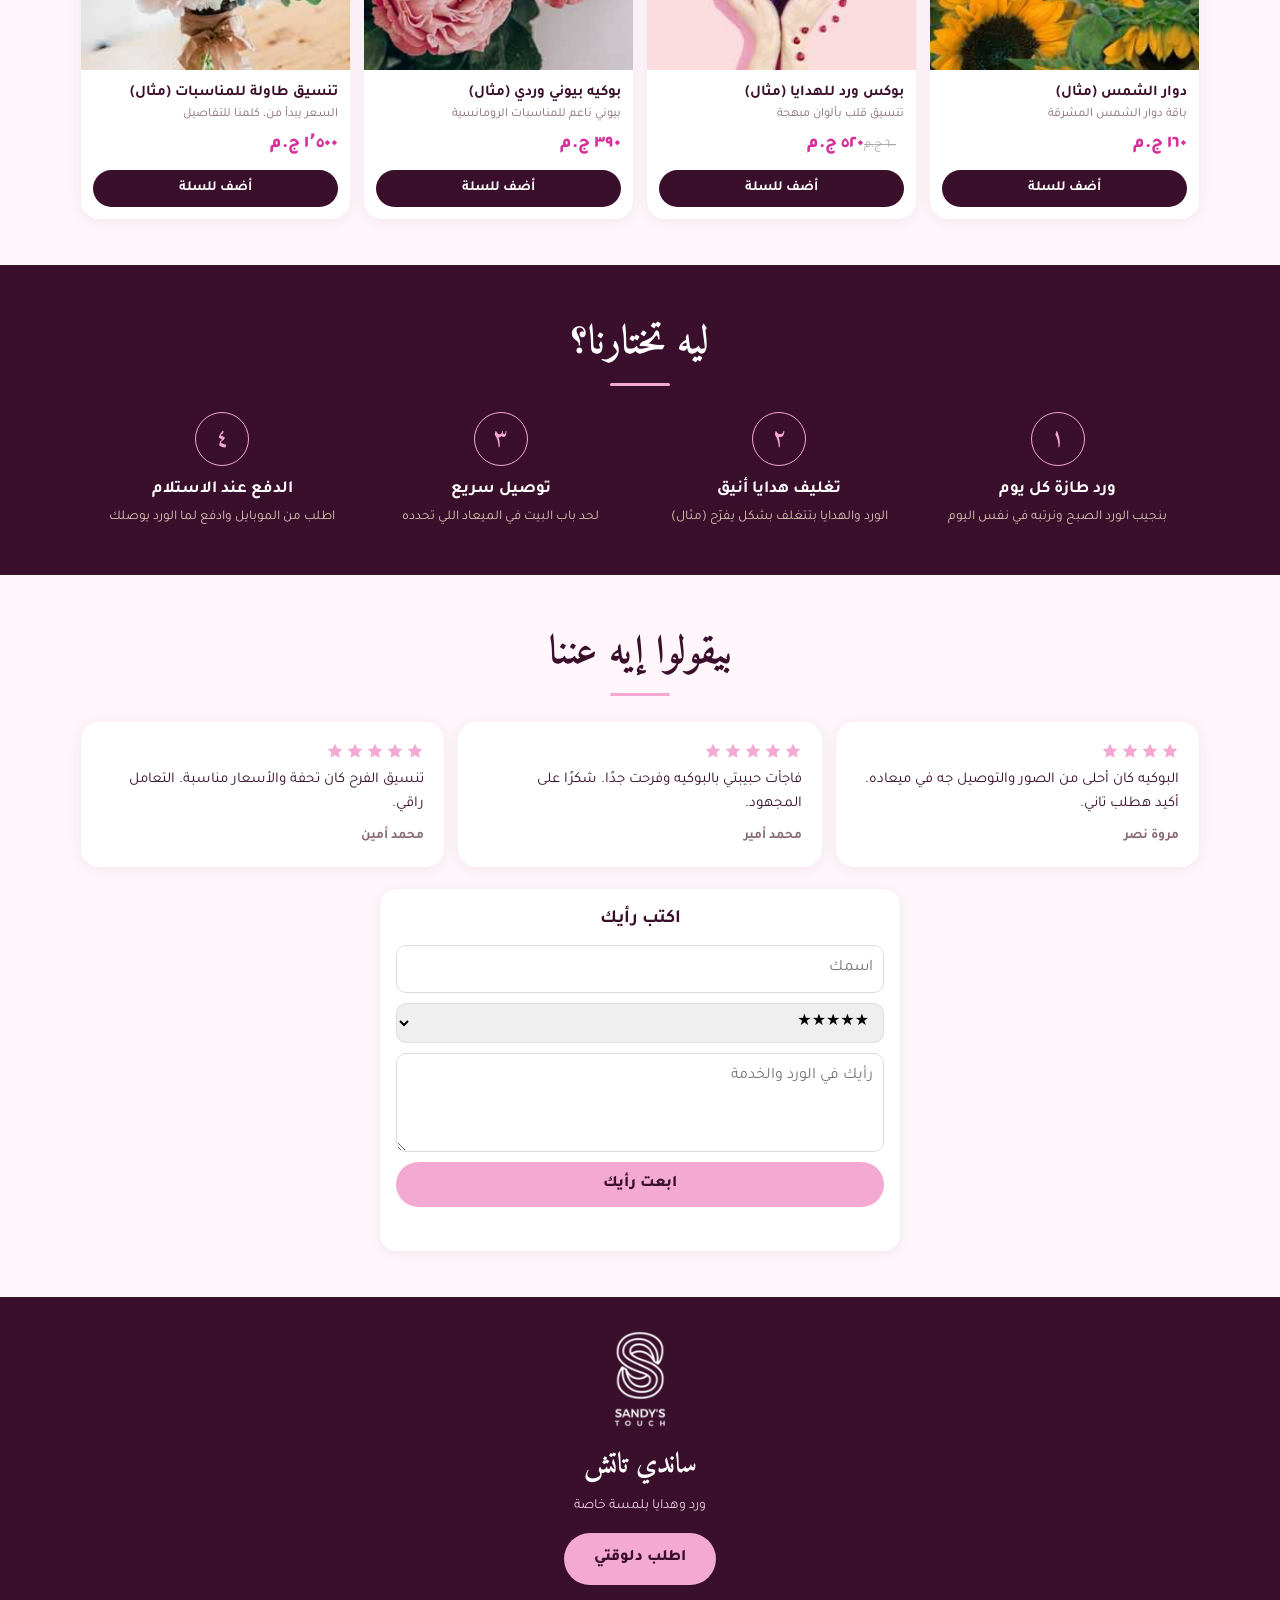
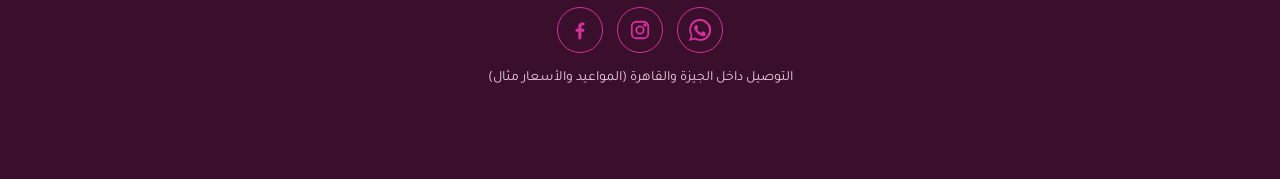
==== commit 99180d27: "Update index.html" ====
--- a/index.html
+++ b/index.html
@@ -1 +1 @@
-<!doctype html><html lang="ar" dir="rtl"><head><meta charset="utf-8"><meta name="viewport" content="width=device-width,initial-scale=1"><title>Sandy's Touch | ساندي تاتش</title><link rel="stylesheet" href="style.css?v=1127c"></head><body><div id="root"></div><noscript><p style="text-align:center;padding:40px;font-family:sans-serif">فعّل الجافاسكريبت في المتصفح عشان الموقع يشتغل.</p></noscript><script src="data.js"></script><script src="app.js?v=1127c"></script><script>setTimeout(function(){var r=document.getElementById('root');if(r&&!r.children.length){r.innerHTML='<div style="text-align:center;padding:60px 20px;font-family:sans-serif;line-height:2"><h2 style="color:#d6309a">ساندي تاتش</h2><p>الصفحة اتأخرت في التحميل.</p><p><a href="?r='+Date.now()+'" style="color:#d6309a;font-weight:bold">جرّب تاني</a></p></div>'}},4000)</script></body></html>
+<!doctype html><html lang="ar" dir="rtl"><head><meta charset="utf-8"><meta name="viewport" content="width=device-width,initial-scale=1"><title>Sandy's Touch | ساندي تاتش</title><link rel="stylesheet" href="style.css?v=1127e"></head><body><div id="root"></div><noscript><p style="text-align:center;padding:40px;font-family:sans-serif">فعّل الجافاسكريبت في المتصفح عشان الموقع يشتغل.</p></noscript><script src="data.js"></script><script src="app.js?v=1127e"></script><script>setTimeout(function(){var r=document.getElementById('root');if(r&&!r.children.length){r.innerHTML='<div style="text-align:center;padding:60px 20px;font-family:sans-serif;line-height:2"><h2 style="color:#d6309a">ساندي تاتش</h2><p>الصفحة اتأخرت في التحميل.</p><p><a href="?r='+Date.now()+'" style="color:#d6309a;font-weight:bold">جرّب تاني</a></p></div>'}},4000)</script></body></html>
